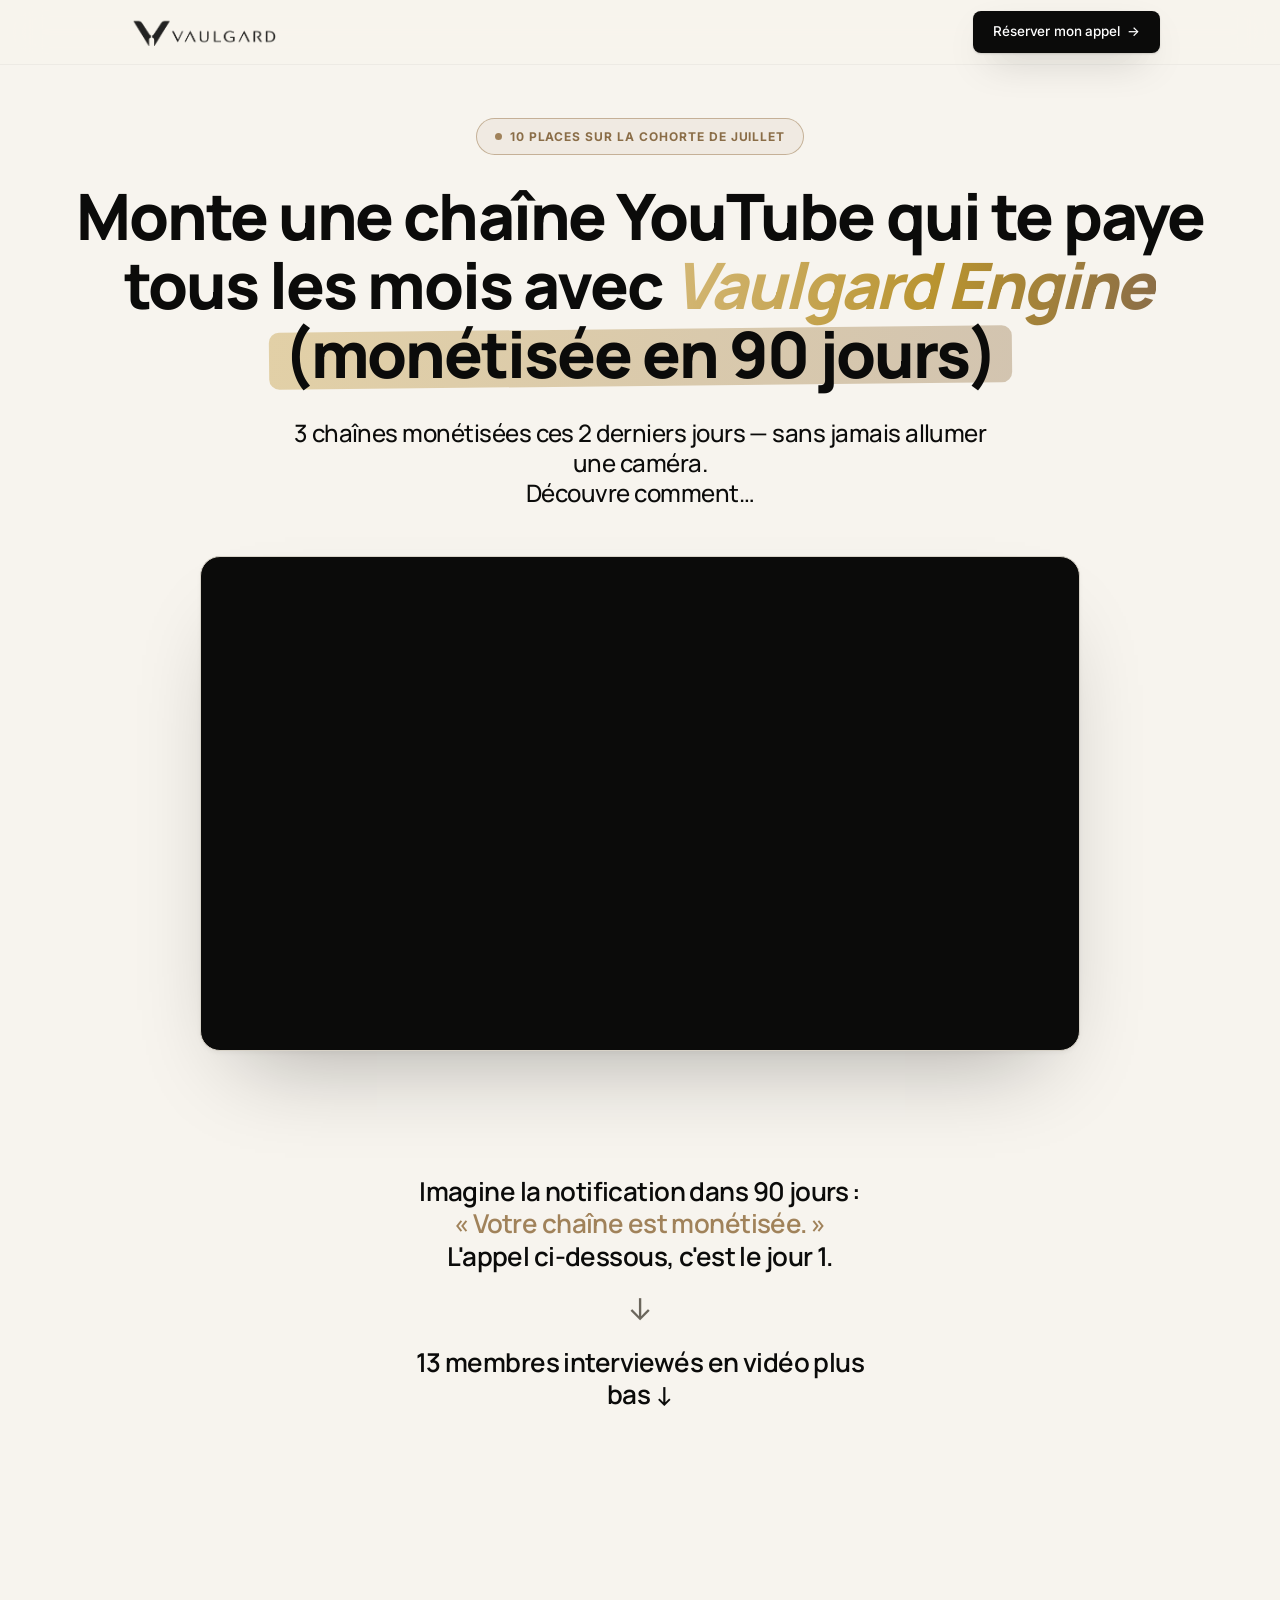
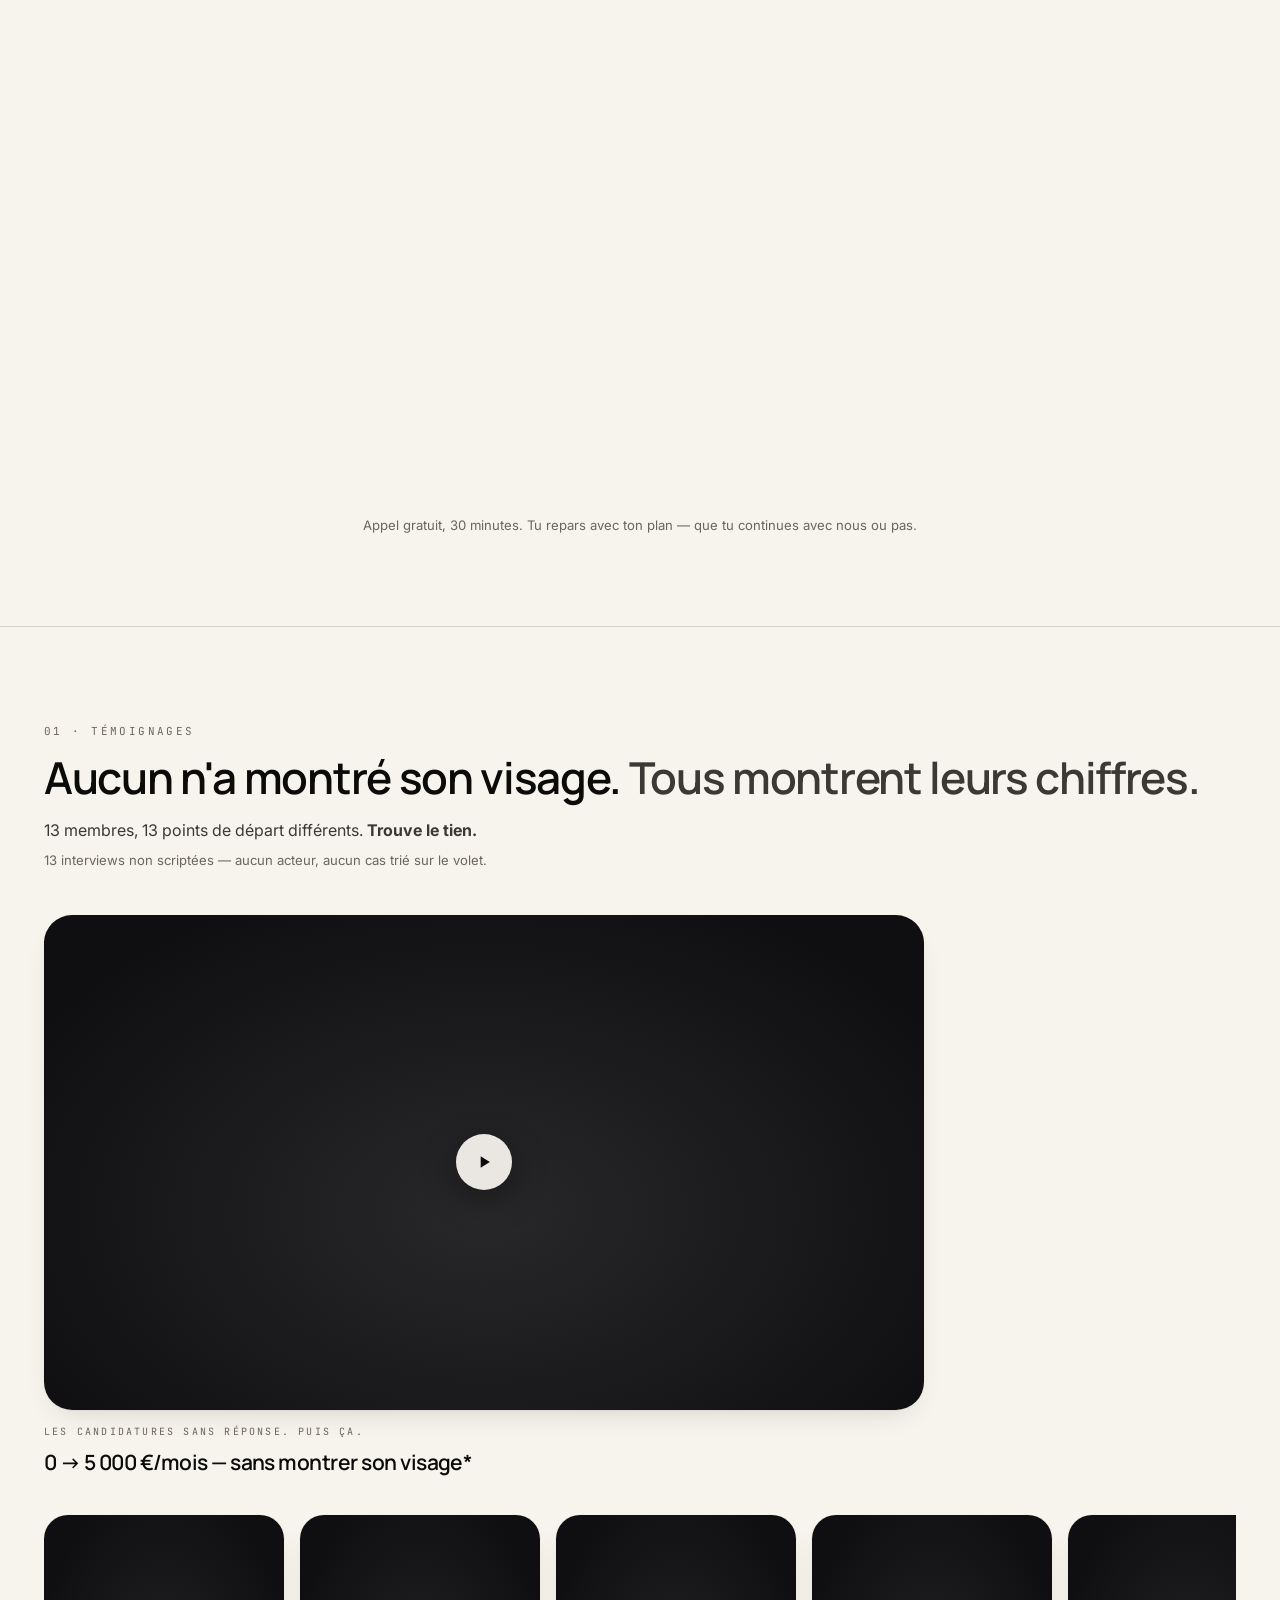
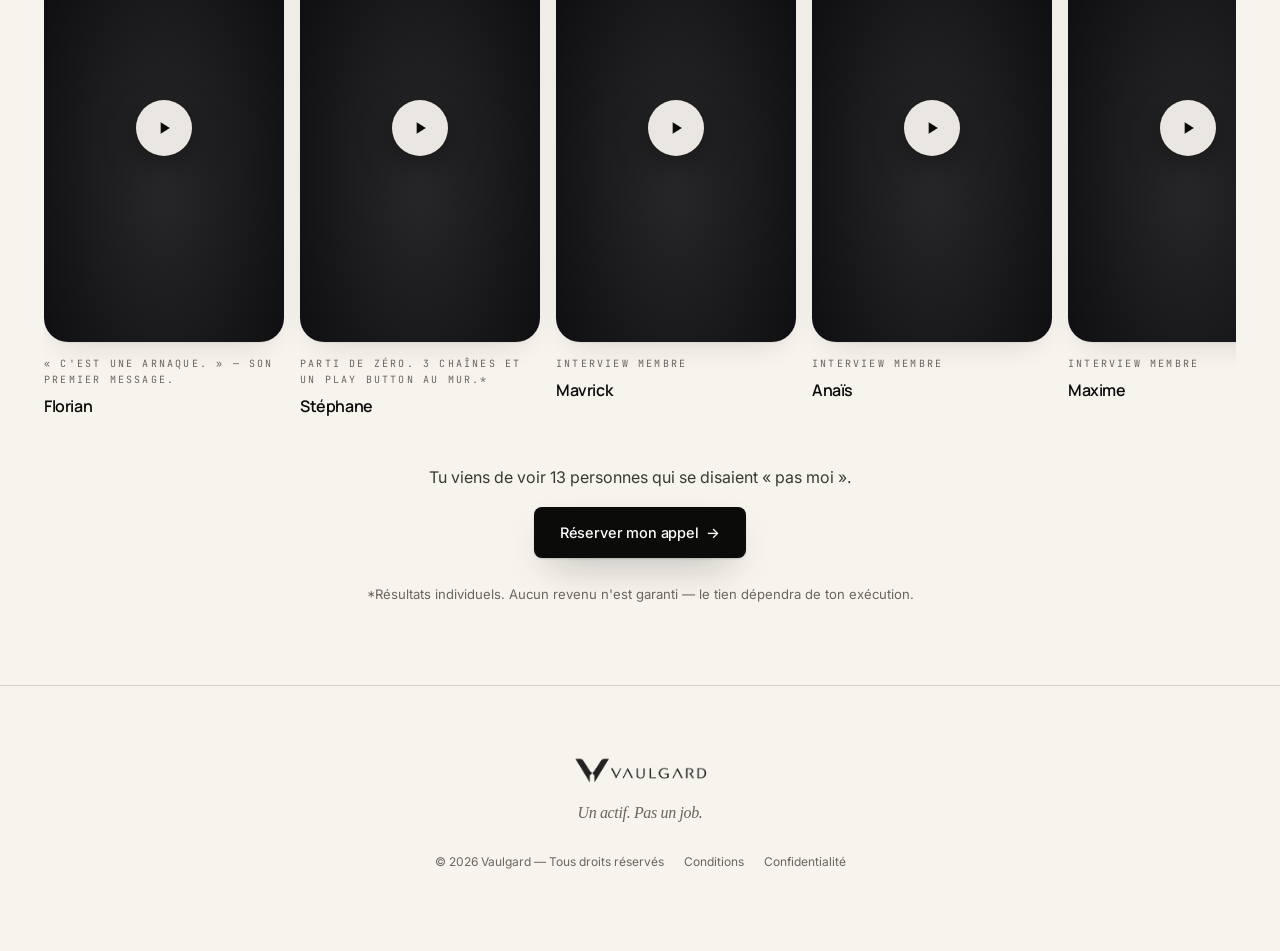
==== index.html @ 6dbca879 "Funnel Vaulgard — VSL Wistia + booking iClosed Co-Authored-By: Claude Fable 5 <noreply@anthropic.com" ====
<!DOCTYPE html>
<html lang="fr">
<head>
  <meta charset="utf-8" />
  <meta name="viewport" content="width=device-width, initial-scale=1.0" />
  <title>Vaulgard — Monte une chaîne YouTube qui te paye tous les mois</title>
  <meta name="description" content="3 chaînes monétisées ces 2 derniers jours, sans jamais allumer une caméra. Regarde la vidéo puis réserve ton appel — on construit ton plan selon ta situation." />
  <link rel="preconnect" href="https://fonts.googleapis.com" />
  <link rel="preconnect" href="https://fonts.gstatic.com" crossorigin />
  <link href="https://fonts.googleapis.com/css2?family=Manrope:wght@500;600;700;800&family=Inter:ital,wght@0,400;0,500;0,600;1,800&family=JetBrains+Mono:wght@500;600&display=swap" rel="stylesheet" />
  <link rel="stylesheet" href="style.css?v=6" />
  <script src="config.js?v=6"></script>
  <script type="text/javascript" src="https://app.iclosed.io/assets/widget.js" async></script>
</head>
<body>

  <!-- ===== NAV ===== -->
  <nav class="top">
    <div class="inner">
      <a href="index.html"><img src="logo-long.png" alt="Vaulgard" /></a>
      <a class="btn" style="padding:10px 20px; font-size:13.5px" href="#reservation">Réserver mon appel&nbsp;&nbsp;→</a>
    </div>
  </nav>

  <!-- ===== HERO + VSL ===== -->
  <header class="hero">
    <div class="wrap reveal in">
      <div class="hero-badge"><span class="dot"></span> <span id="badge-places">10 places sur la cohorte de juillet</span></div>
      <h1 id="hero-h1">
        Monte une chaîne YouTube qui te paye
        tous les mois avec <span class="engine">Vaulgard Engine</span><br />
        <span class="hl">(monétisée en 90 jours)</span>
      </h1>
      <p class="sub">3 chaînes monétisées ces 2 derniers jours — sans jamais allumer une caméra.<br />
      Découvre comment…</p>

      <!-- VSL : mets ton fichier dans config.js (VSL_URL) -->
      <div class="vsl" id="vsl">
        <video id="vsl-video" playsinline preload="metadata"></video>
        <div class="overlay" id="vsl-overlay">
          <div class="play">
            <svg width="24" height="24" viewBox="0 0 24 24" fill="#0a0a0a"><path d="M8 5v14l11-7z"/></svg>
          </div>
          <p>▶ L'histoire des 3 chaînes monétisées en 2 jours — 7 min</p>
        </div>
      </div>
    </div>
  </header>

  <!-- ===== PONT VERS LA RÉSERVATION ===== -->
  <section class="bridge reveal in">
    <p>Imagine la notification dans 90 jours&nbsp;: <span class="g">«&nbsp;Votre chaîne est monétisée.&nbsp;»</span><br />
    L'appel ci-dessous, c'est le jour&nbsp;1.</p>
    <div class="arrow-down">↓</div>
    <p class="small" style="margin-top:18px">13 membres interviewés en vidéo plus bas&nbsp;↓</p>
  </section>

  <!-- ===== RÉSERVATION (iClosed direct) ===== -->
  <section class="booking-shell" id="reservation">
    <div id="booking-embed">
      <!-- iClosed inline widget begin -->
      <div class="iclosed-widget" data-url="https://app.iclosed.io/e/youtubefreedom/r-serve-ton-appel-avec-vaulgard" title="Réserve ton appel avec Vaulgard" style="width: 100%; height: 620px"></div>
      <!-- iClosed inline widget end -->
    </div>
    <p class="small tcenter" style="margin-top:18px">Appel gratuit, 30 minutes. Tu repars avec ton plan — que tu continues avec nous ou pas.</p>
  </section>

  <!-- ===== TÉMOIGNAGES VIDÉO — le mur des miroirs ===== -->
  <section class="videos" id="temoignages">
    <div class="wrap">
      <div class="eyebrow">01 · Témoignages</div>
      <h2>Aucun n'a montré son visage. <span style="color:var(--ink-soft)">Tous montrent leurs chiffres.</span></h2>
      <p class="muted" style="margin-top:16px; max-width:560px">13 membres, 13 points de départ différents. <strong>Trouve le tien.</strong></p>
      <p class="small" style="margin-top:6px">13 interviews non scriptées — aucun acteur, aucun cas trié sur le volet.</p>

      <!-- Étude de cas vedette (16:9) : le chiffre nu dans la légende, l'histoire dans la vidéo -->
      <div class="vwide-holder">
        <figure class="vcard-holder">
          <div class="vcard wide" data-wistia="u96fn1lixj" data-title="De chômeur à 5 000 €/mois"></div>
          <figcaption>
            <div class="vtag">Les candidatures sans réponse. Puis ça.</div>
            <div class="vname" style="font-size:21px">0 → 5&nbsp;000&nbsp;€/mois — sans montrer son visage*</div>
          </figcaption>
        </figure>
      </div>

      <!-- Interviews membres (9:16, défilement horizontal) + carte n°14 -->
      <div class="vrow" id="vrow"></div>

      <p class="tcenter" style="margin-top:30px">
        <span class="muted" style="display:block; margin-bottom:16px">Tu viens de voir 13 personnes qui se disaient «&nbsp;pas moi&nbsp;».</span>
        <a class="btn" href="#reservation">Réserver mon appel&nbsp;&nbsp;→</a>
      </p>
      <p class="small tcenter" style="margin-top:26px">*Résultats individuels. Aucun revenu n'est garanti — le tien dépendra de ton exécution.</p>
    </div>
  </section>

  <!-- ===== FOOTER ===== -->
  <footer>
    <div class="wrap">
      <img src="logo-long.png" alt="Vaulgard" />
      <p class="foot-tag">Un actif. Pas un job.</p>
      <div class="foot-legal">
        <span>© 2026 Vaulgard — Tous droits réservés</span>
        <a href="terms.html">Conditions</a>
        <a href="privacy.html">Confidentialité</a>
      </div>
    </div>
  </footer>

  <script>
    (function () {
      const cfg = window.VAULGARD_CONFIG || {};

      /* ==================== BADGE — rareté réelle pilotée par config.js ==================== */
      (function () {
        const el = document.getElementById("badge-places");
        if (!el) return;
        const restantes = cfg.PLACES_RESTANTES;
        const cohorte = cfg.COHORTE || "";
        const prises = cfg.PLACES_PRISES_SEMAINE || 0;
        if (!restantes) { el.textContent = "Cohorte " + cohorte + " complète — liste d'attente"; return; }
        let txt = restantes + " place" + (restantes > 1 ? "s" : "") + (cohorte ? " sur la cohorte de " + cohorte : "");
        if (prises > 0) txt += " · " + prises + " prise" + (prises > 1 ? "s" : "") + " cette semaine";
        el.textContent = txt;
      })();

      /* ==================== VSL ==================== */
      const video = document.getElementById("vsl-video");
      const vslOverlay = document.getElementById("vsl-overlay");
      const vslBox = document.getElementById("vsl");
      const reservation = document.getElementById("reservation");

      if (cfg.VSL_WISTIA_ID) {
        // Player Wistia à la place du <video> (mêmes règles : pas d'avance rapide, fin → réservation)
        vslBox.innerHTML = '<div class="wistia_embed wistia_async_' + cfg.VSL_WISTIA_ID +
          ' playerColor=1d1d1f seo=false" style="width:100%;height:100%"></div>';
        vslBox.style.cursor = "default";
        const s = document.createElement("script");
        s.src = "https://fast.wistia.com/assets/external/E-v1.js";
        s.async = true;
        document.head.appendChild(s);
        window._wq = window._wq || [];
        window._wq.push({
          id: cfg.VSL_WISTIA_ID,
          onReady: function (w) {
            let maxSeen = 0;
            // maxSeen n'avance que par lecture continue (petits pas) — un saut ne compte pas
            w.bind("timechange", function (t) {
              if (t > maxSeen && t <= maxSeen + 2) maxSeen = t;
            });
            w.bind("seek", function (t) { if (t > maxSeen + 2) w.time(maxSeen); });
            w.bind("end", function () { reservation.scrollIntoView({ behavior: "smooth" }); });
          },
        });
      } else {
        if (cfg.VSL_URL) video.src = cfg.VSL_URL;
        if (cfg.VSL_POSTER) video.poster = cfg.VSL_POSTER;

        let maxSeen = 0;
        video.addEventListener("timeupdate", () => {
          if (video.currentTime > maxSeen) maxSeen = video.currentTime;
        });
        video.addEventListener("seeking", () => {
          if (video.currentTime > maxSeen + 1) video.currentTime = maxSeen;
        });
        // au pic de désir (fin de la vidéo), on amène la réservation — pas de vide
        video.addEventListener("ended", () => {
          reservation.scrollIntoView({ behavior: "smooth" });
        });
        vslBox.addEventListener("click", () => {
          if (!cfg.VSL_URL) { reservation.scrollIntoView({ behavior: "smooth" }); return; }
          if (video.paused) { video.muted = false; video.play(); vslOverlay.style.opacity = 0; vslOverlay.style.pointerEvents = "none"; }
          else { video.pause(); vslOverlay.style.opacity = 1; vslOverlay.style.pointerEvents = "auto"; }
        });
      }

      /* ==================== TÉMOIGNAGES VIDÉO (Wistia, façade lazy) ==================== */
      const INTERVIEWS = [
        { name: "Mavrick", key: "Mavrick", id: "fa5pj73c7q" },
        { name: "Florian", key: "Florian", id: "7ib4vhbiqf" },
        { name: "Anaïs", key: "Anaïs", id: "6h39q9zx93" },
        { name: "Maxime", key: "Maxime-1", id: "0tf9fwvzmh" },
        { name: "Stéphane", key: "Stéphane", id: "1qu44s7xac" },
        { name: "Iris", key: "Iris", id: "9jli0af1yh" },
        { name: "Marcus", key: "Marcus", id: "6k0v5708gr" },
        { name: "Yumé", key: "Yumé", id: "wskmkqbqh0" },
        { name: "Théo", key: "Théo", id: "2zv9ci4svz" },
        { name: "Titouan", key: "Titouan", id: "d4lg3hbcz0" },
        { name: "Maxime", key: "Maxime-2", id: "en0ahla7b4" },
        { name: "Léo", key: "Léo", id: "mep8frhphu" },
        { name: "Mathis", key: "Mathis", id: "db6zx6vhhw" },
      ];

      function playIcon() {
        const d = document.createElement("div");
        d.className = "vplay";
        d.innerHTML = '<svg width="20" height="20" viewBox="0 0 24 24" fill="#0a0a0a"><path d="M8 5v14l11-7z"/></svg>';
        return d;
      }

      function armFacade(card) {
        const id = card.dataset.wistia;
        const title = card.dataset.title || "Interview";
        fetch("https://fast.wistia.com/oembed?url=" + encodeURIComponent("https://home.wistia.com/medias/" + id) + "&format=json")
          .then((r) => r.json())
          .then((d) => {
            if (d && d.thumbnail_url) {
              const img = document.createElement("img");
              img.src = d.thumbnail_url;
              img.alt = "";
              img.loading = "lazy";
              card.prepend(img);
            }
          })
          .catch(() => {});
        card.appendChild(playIcon());
        card.addEventListener("click", () => {
          card.innerHTML = '<iframe src="https://fast.wistia.net/embed/iframe/' + id +
            '?seo=false&playerColor=1d1d1f&videoFoam=true&autoPlay=true" title="' + title +
            '" allow="autoplay; fullscreen; picture-in-picture" allowfullscreen></iframe>';
        }, { once: true });
      }

      const vrow = document.getElementById("vrow");
      const froms = cfg.INTERVIEWS_FROM || {};
      const metas = cfg.INTERVIEWS_META || {};
      const order = cfg.INTERVIEWS_ORDER || [];
      const byKey = {};
      INTERVIEWS.forEach((it) => { byKey[it.key] = it; });
      const sorted = order.map((k) => byKey[k]).filter(Boolean)
        .concat(INTERVIEWS.filter((it) => !order.includes(it.key)));

      sorted.forEach((it) => {
        const from = (froms[it.key] || "").trim();
        const meta = (metas[it.key] || "").trim();
        const fig = document.createElement("figure");
        fig.className = "vcard-holder vslot";
        fig.innerHTML =
          '<div class="vcard" data-wistia="' + it.id + '" data-title="Interview ' + it.name + '"></div>' +
          '<figcaption><div class="vtag">' + (from || "Interview membre") + '</div>' +
          '<div class="vname">' + it.name + (meta ? ' <span class="vmeta">· ' + meta + "</span>" : "") + "</div></figcaption>";
        vrow.appendChild(fig);
      });

      // La 14e carte : l'histoire du visiteur (simulation mentale → réservation)
      const cta = document.createElement("figure");
      cta.className = "vcard-holder vslot vslot-cta";
      cta.innerHTML =
        '<a class="vcard cta-card" href="#reservation">' +
        '<span class="n14">N°14</span>' +
        "<span class=\"cta-line\">L'histoire n°14.<br />La tienne.</span>" +
        '<span class="cta-sub">Imagine ton interview ici, dans 6 mois.</span>' +
        '<span class="btn" style="pointer-events:none">Réserver mon appel →</span>' +
        "</a>";
      vrow.appendChild(cta);

      document.querySelectorAll(".vcard:not(.cta-card)").forEach(armFacade);
    })();
  </script>
</body>
</html>
---- style.css ----
/* VAULGARD — design system officiel (repo vaulgardcom)
   Warm Ivory · Obsidian Black · Deep Bronze (rare)
   "Le luxe vient du vide, pas de la décoration." */
:root {
  color-scheme: light;
  --bg: #f7f4ee;          /* Warm Ivory */
  --bg-tint: #fbf9f4;
  --bg-soft: #efebe1;
  --ink: #0b0b0a;         /* Obsidian Black */
  --ink-soft: #3a3935;
  --ink-mute: #6b665c;
  --ink-faint: #9a9488;
  --accent: #a0825a;      /* Deep Bronze — usage rare */
  --line: #d8d3c8;        /* Soft Stone */
  --line-strong: #c9c3b6;
  --ease-apple: cubic-bezier(0.42, 0, 0.58, 1);
  --ease-out: cubic-bezier(0.16, 1, 0.3, 1);
  --font-display: "Manrope", "Inter", -apple-system, system-ui, sans-serif;
  --font-sans: "Inter", -apple-system, "Helvetica Neue", system-ui, sans-serif;
  --font-mono: "JetBrains Mono", ui-monospace, monospace;

  /* alias de compatibilité */
  --surface: var(--bg-tint);
  --tint: var(--bg-tint);
  --border: var(--line);
  --text: var(--ink);
  --muted: var(--ink-soft);
  --faint: var(--ink-mute);
  --emerald: var(--accent);
  --emerald-deep: #8a6d47;
}

* { box-sizing: border-box; margin: 0; padding: 0; -webkit-tap-highlight-color: transparent; }
html { scroll-behavior: smooth; -webkit-font-smoothing: antialiased; text-rendering: optimizeLegibility; }
body {
  background: var(--bg);
  color: var(--ink);
  font-family: var(--font-sans);
  font-size: 16px;
  line-height: 1.6;
  font-feature-settings: "kern";
  overflow-x: hidden;
}
::selection { background: var(--ink); color: var(--bg); }
a { color: inherit; text-decoration: none; transition: color 0.3s var(--ease-out); }

.glow { display: none; }
.wrap { max-width: 1240px; margin: 0 auto; padding: 0 24px; }
.tcenter { text-align: center; }

/* ---------- typographie ---------- */
h1 {
  font-family: var(--font-display);
  font-weight: 800;
  font-size: clamp(34px, 5.4vw, 64px);
  letter-spacing: -0.03em;
  line-height: 1.08;
  padding-bottom: 0.05em;
  color: var(--ink);
  text-wrap: balance;
}
h2 {
  font-family: var(--font-display);
  font-weight: 600;
  font-size: clamp(26px, 3.6vw, 44px);
  letter-spacing: -0.03em;
  line-height: 1.08;
  color: var(--ink);
}
.g, .emerald { color: var(--accent); font-style: normal; }
.muted { color: var(--ink-soft); }
.small { font-size: 0.82rem; color: var(--ink-mute); }
.serif { font-family: ui-serif, Georgia, serif; font-style: italic; font-weight: 400; letter-spacing: -0.022em; color: var(--ink-soft); }
.serif b { color: var(--ink); font-weight: 500; }

.eyebrow, .section-label {
  font-family: var(--font-mono);
  font-size: 11px;
  text-transform: uppercase;
  letter-spacing: 0.22em;
  color: var(--ink-mute);
  margin-bottom: 14px;
}

/* ---------- nav ---------- */
nav.top {
  position: fixed; inset: 0 0 auto 0; z-index: 50;
  background: rgba(247, 244, 238, 0.72);
  backdrop-filter: saturate(140%) blur(20px);
  -webkit-backdrop-filter: saturate(140%) blur(20px);
  box-shadow: 0 1px 0 rgba(0, 0, 0, 0.04);
}
nav.top .inner {
  max-width: 1080px; margin: 0 auto;
  display: flex; align-items: center; justify-content: space-between;
  height: 64px; padding: 0 20px;
}
nav.top img { height: 28px; width: auto; display: block; opacity: 0.9; }
nav.top img:hover { opacity: 1; }

/* ---------- hero ---------- */
header.hero { padding: 118px 0 60px; text-align: center; background: var(--bg); }
.kicker { font-size: 14px; color: var(--ink-soft); margin-bottom: 12px; }

/* badge du hero — doré (Deep Bronze) */
.hero-badge {
  display: inline-flex; align-items: center; gap: 8px;
  padding: 8px 18px;
  border: 1px solid rgba(160, 130, 90, 0.55);
  border-radius: 999px;
  font-family: var(--font-sans);
  font-size: 12px; font-weight: 700;
  color: #8a6d47;
  text-transform: uppercase;
  letter-spacing: 0.08em;
  background: rgba(160, 130, 90, 0.08);
  margin-bottom: 26px;
}
.hero-badge .dot { width: 7px; height: 7px; border-radius: 50%; background: var(--accent); animation: pulse 1.6s infinite; }

/* surlignage marqueur — « (monétisée en 90 jours) » */
h1 .hl {
  position: relative;
  white-space: nowrap;
  isolation: isolate;
  display: inline-block;
  padding: 0 0.12em;
}
h1 .hl::before {
  content: "";
  position: absolute;
  inset: 14% -0.1em 4% -0.1em;
  background: linear-gradient(100deg, rgba(212, 184, 119, 0.6), rgba(160, 130, 90, 0.42));
  border-radius: 0.16em;
  transform: rotate(-0.6deg);
  z-index: -1;
}

/* « Vaulgard Engine » — italique extra-gras, or métallique */
h1 .engine {
  font-style: italic;
  font-weight: 800;
  background: linear-gradient(100deg, #d4b877 0%, #b8932f 55%, #8a6d47 100%);
  -webkit-background-clip: text;
  background-clip: text;
  color: transparent;
  padding-right: 0.06em;
}
.sub {
  max-width: 720px; margin: 26px auto 0;
  font-family: var(--font-display);
  font-size: clamp(18px, 2vw, 24px);
  letter-spacing: -0.022em;
  line-height: 1.25;
  font-weight: 500;
  color: var(--ink);
}

/* ---------- VSL ---------- */
.vsl {
  position: relative; max-width: 880px; margin: 48px auto 0;
  aspect-ratio: 16 / 9;
  border-radius: 20px; overflow: hidden;
  border: 1px solid var(--line);
  box-shadow: 0 2px 4px rgba(0, 0, 0, 0.04), 0 44px 90px -40px rgba(0, 0, 0, 0.32);
  cursor: pointer; background: #0b0b0a;
}
.vsl video { width: 100%; height: 100%; object-fit: cover; }
.vsl .overlay {
  position: absolute; inset: 0;
  display: flex; flex-direction: column; align-items: center; justify-content: center; gap: 16px;
  background: rgba(11, 11, 10, 0.38);
  transition: opacity 0.4s var(--ease-out); color: #f7f4ee; text-align: center;
}
.vsl .play {
  width: 68px; height: 68px; border-radius: 50%;
  background: #f7f4ee;
  display: grid; place-items: center;
  box-shadow: 0 12px 40px rgba(0, 0, 0, 0.45);
  transition: transform 0.4s var(--ease-out);
}
.vsl:hover .play { transform: scale(1.06); }
.vsl .overlay p { font-weight: 500; font-size: 15px; letter-spacing: -0.012em; }

/* ---------- pont ---------- */
.bridge { text-align: center; padding: 64px 0 0; }
.bridge p {
  font-family: var(--font-display); font-weight: 600;
  font-size: clamp(18px, 2.2vw, 26px); letter-spacing: -0.022em;
  color: var(--ink); max-width: 30ch; margin: 0 auto; line-height: 1.25;
}
.arrow-down { font-size: 30px; color: var(--ink-mute); line-height: 1; margin-top: 22px; animation: bob 1.6s ease-in-out infinite; display: inline-block; }
@keyframes bob { 0%, 100% { transform: translateY(0); } 50% { transform: translateY(8px); } }

/* ---------- boutons ---------- */
.btn {
  display: inline-flex; align-items: center; justify-content: center; gap: 8px;
  padding: 14px 26px;
  border-radius: 8px; border: none;
  background: var(--ink); color: #ffffff;
  font-family: var(--font-sans); font-size: 14.5px; font-weight: 500;
  letter-spacing: -0.012em;
  cursor: pointer; text-decoration: none;
  transition: background-color 0.4s var(--ease-out), transform 0.4s var(--ease-out), box-shadow 0.4s var(--ease-out);
  box-shadow: 0 1px 2px rgba(11, 11, 10, 0.16), 0 16px 40px -16px rgba(11, 11, 10, 0.42);
}
.btn:hover { background: #000; transform: translateY(-1px); box-shadow: 0 1px 2px rgba(0,0,0,0.06), 0 18px 40px -16px rgba(11,11,10,0.30); }
.btn:disabled { opacity: 0.55; cursor: default; }
.btn.ghost { background: transparent; color: var(--ink); box-shadow: none; border: 1px solid var(--line-strong); }
.btn.ghost:hover { background: rgba(11, 11, 10, 0.04); }
.cta-note { margin-top: 14px; font-size: 0.83rem; color: var(--ink-mute); }

/* ---------- cartes ---------- */
.card {
  background: var(--bg-tint);
  border: 1px solid var(--line);
  border-radius: 16px;
  padding: 30px;
  box-shadow: 0 1px 2px rgba(0, 0, 0, 0.04), 0 6px 20px -8px rgba(0, 0, 0, 0.1);
}
.card h3 { font-family: var(--font-display); font-size: 1.1rem; font-weight: 600; margin-bottom: 8px; color: var(--ink); }
.card p { color: var(--ink-soft); font-size: 0.95rem; }

/* ---------- réservation ---------- */
.booking-shell { max-width: 960px; margin: 0 auto; padding: 36px 24px 90px; }

@keyframes pulse { 50% { opacity: 0.3; } }

#booking-embed { width: 100%; max-width: 900px; margin: 30px auto 0; }

/* ---------- témoignages vidéo (Wistia) ---------- */
.videos { padding: 96px 0 80px; border-top: 1px solid var(--line); }
.vwide-holder { max-width: 880px; margin: 44px 0 0; }
.vrow {
  display: flex; gap: 16px; overflow-x: auto;
  padding: 36px 4px 16px;
  scroll-snap-type: x mandatory; -webkit-overflow-scrolling: touch;
}
.vrow::-webkit-scrollbar { height: 8px; }
.vrow::-webkit-scrollbar-thumb { background: var(--line-strong); border-radius: 8px; }
.vslot { flex: 0 0 240px; scroll-snap-align: start; }
.vcard {
  position: relative; width: 100%;
  aspect-ratio: 9 / 16;
  border-radius: 24px; overflow: hidden;
  background: radial-gradient(ellipse 60% 70% at 50% 60%, #28282a, #0f0f11);
  box-shadow: 0 1px 2px rgba(0, 0, 0, 0.04), 0 12px 32px -14px rgba(0, 0, 0, 0.16);
  cursor: pointer;
  transition: transform 0.5s var(--ease-out), box-shadow 0.5s var(--ease-out);
}
.vcard:hover { transform: translateY(-2px); box-shadow: 0 2px 4px rgba(0,0,0,0.04), 0 44px 90px -40px rgba(0,0,0,0.32); }
.vcard.wide { aspect-ratio: 16 / 9; border-radius: 28px; }
.vcard img { position: absolute; inset: 0; width: 100%; height: 100%; object-fit: cover; }
.vcard iframe { position: absolute; inset: 0; width: 100%; height: 100%; border: 0; }
.vplay {
  position: absolute; inset: 0; margin: auto;
  width: 56px; height: 56px; border-radius: 50%;
  background: rgba(247, 244, 238, 0.94);
  display: grid; place-items: center;
  box-shadow: 0 10px 34px rgba(0, 0, 0, 0.4);
  transition: transform 0.4s var(--ease-out);
}
.vcard:hover .vplay { transform: scale(1.07); }
.vcard-holder figcaption { margin-top: 14px; }
.vmeta { font-weight: 500; color: var(--ink-mute); font-size: 13px; }

/* carte n°14 — l'histoire du visiteur */
.vcard.cta-card {
  display: flex; flex-direction: column;
  align-items: center; justify-content: center;
  gap: 14px; padding: 24px; text-align: center;
  background: var(--bg-tint);
  border: 1px dashed var(--line-strong);
  box-shadow: none;
}
.cta-card .n14 {
  font-family: var(--font-mono); font-size: 11px;
  letter-spacing: 0.22em; text-transform: uppercase;
  color: var(--accent);
}
.cta-card .cta-line {
  font-family: var(--font-display); font-weight: 700;
  font-size: 22px; letter-spacing: -0.025em; line-height: 1.15;
  color: var(--ink);
}
.cta-card .cta-sub { font-size: 13px; color: var(--ink-mute); max-width: 180px; }
.cta-card .btn { padding: 11px 18px; font-size: 13px; margin-top: 4px; }
.vtag {
  font-family: var(--font-mono);
  font-size: 10px; text-transform: uppercase; letter-spacing: 0.22em;
  color: var(--ink-mute);
}
.vname {
  margin-top: 6px;
  font-family: var(--font-display); font-weight: 600;
  font-size: 16px; letter-spacing: -0.025em; color: var(--ink);
}

/* ---------- page de confirmation ---------- */
.chapters {
  display: flex; flex-wrap: wrap; gap: 8px; justify-content: center;
  max-width: 820px; margin: 18px auto 0;
}
.chapter {
  border: 1px solid var(--line); border-radius: 999px;
  background: var(--bg-tint); color: var(--ink-soft);
  padding: 8px 14px; font-family: var(--font-sans); font-size: 12.5px;
  cursor: pointer; transition: border-color 0.25s, background 0.25s;
}
.chapter b { font-family: var(--font-mono); color: var(--accent); font-weight: 600; margin-right: 4px; }
.chapter:hover { border-color: var(--ink); background: #fff; }

.steps-row { display: grid; grid-template-columns: repeat(3, 1fr); gap: 16px; max-width: 1080px; margin: 0 auto; }
@media (max-width: 820px) { .steps-row { grid-template-columns: 1fr; } }
.step-card { text-align: left; }
.step-n {
  width: 36px; height: 36px; border-radius: 10px;
  background: rgba(160, 130, 90, 0.12); border: 1px solid var(--line-strong);
  color: var(--accent); display: grid; place-items: center;
  font-family: var(--font-mono); font-weight: 600; margin-bottom: 14px;
}
.step-card h3 { font-size: 1rem; }
.step-card p { font-size: 0.9rem; }

.breakout-grid { display: grid; grid-template-columns: repeat(2, 1fr); gap: 22px; margin-top: 32px; max-width: 1080px; }
@media (max-width: 820px) { .breakout-grid { grid-template-columns: 1fr; } }
.vcard.breakout .soon {
  position: absolute; inset: 0; display: grid; place-items: center;
  color: rgba(247, 244, 238, 0.55); font-size: 13.5px; font-family: var(--font-mono);
  letter-spacing: 0.08em; text-transform: uppercase;
}

/* ---------- footer ---------- */
footer { padding: 70px 0 80px; text-align: center; border-top: 1px solid var(--line); display: block; }
footer img { height: 26px; width: auto; margin: 0 auto; display: block; opacity: 0.9; }
.foot-tag { font-family: ui-serif, Georgia, serif; font-style: italic; color: var(--ink-mute); margin-top: 18px; font-size: 16px; letter-spacing: -0.022em; }
.foot-legal { margin-top: 26px; font-size: 12px; color: var(--ink-mute); display: flex; gap: 20px; justify-content: center; flex-wrap: wrap; }
.foot-legal a:hover { color: var(--ink); }

/* reveal */
.reveal { transition: opacity 1.1s var(--ease-out), transform 1.1s var(--ease-out); }
.reveal.in { opacity: 1; transform: none; }

/* ---------- pages légales ---------- */
.legal { max-width: 760px; margin: 0 auto; padding: 110px 24px 70px; }
.legal h1 { font-size: clamp(28px, 4vw, 40px); margin-bottom: 8px; }
.legal h2 { font-size: clamp(18px, 2.4vw, 23px); margin: 34px 0 10px; }
.legal p, .legal li { color: var(--ink-soft); font-size: 0.95rem; margin-bottom: 10px; }
.legal ul { padding-left: 22px; }
.legal .conditions li { color: var(--ink); font-weight: 600; margin-bottom: 8px; }

@media (max-width: 560px) { .vslot { flex-basis: 200px; } }
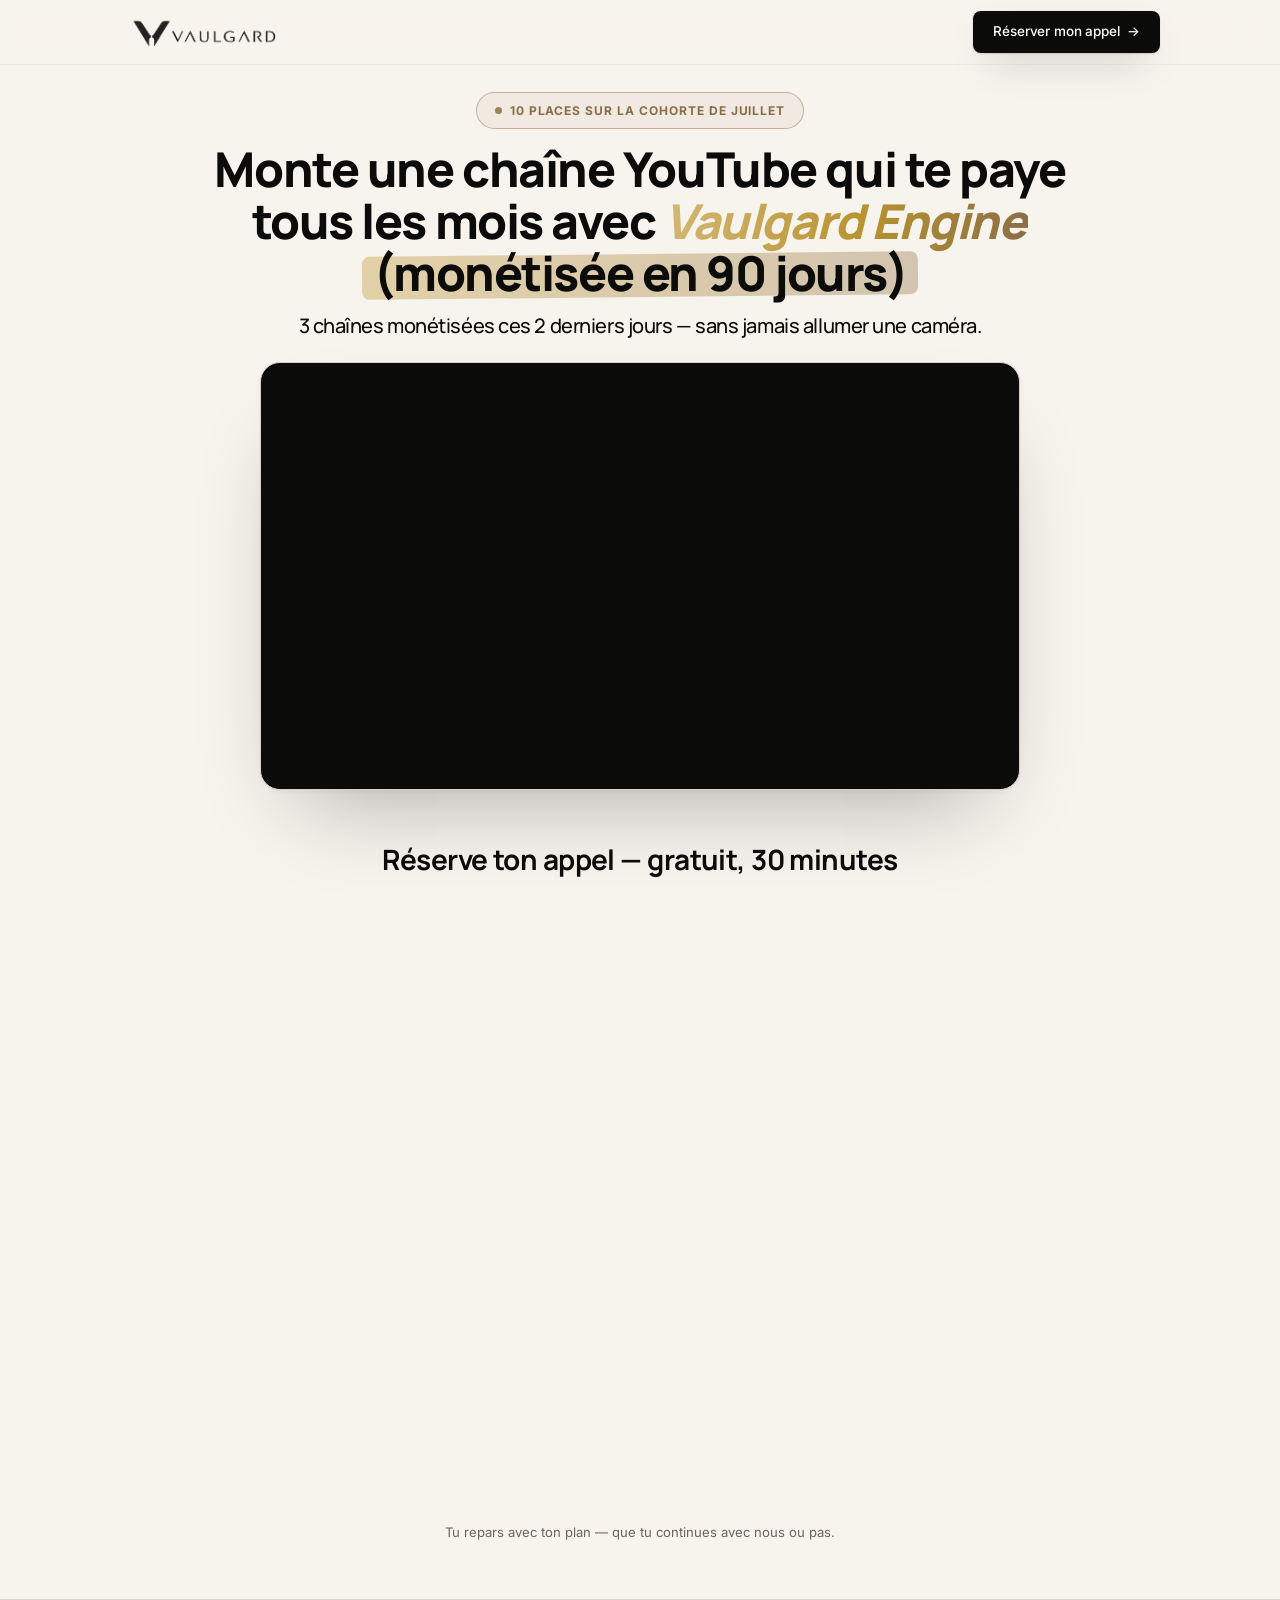
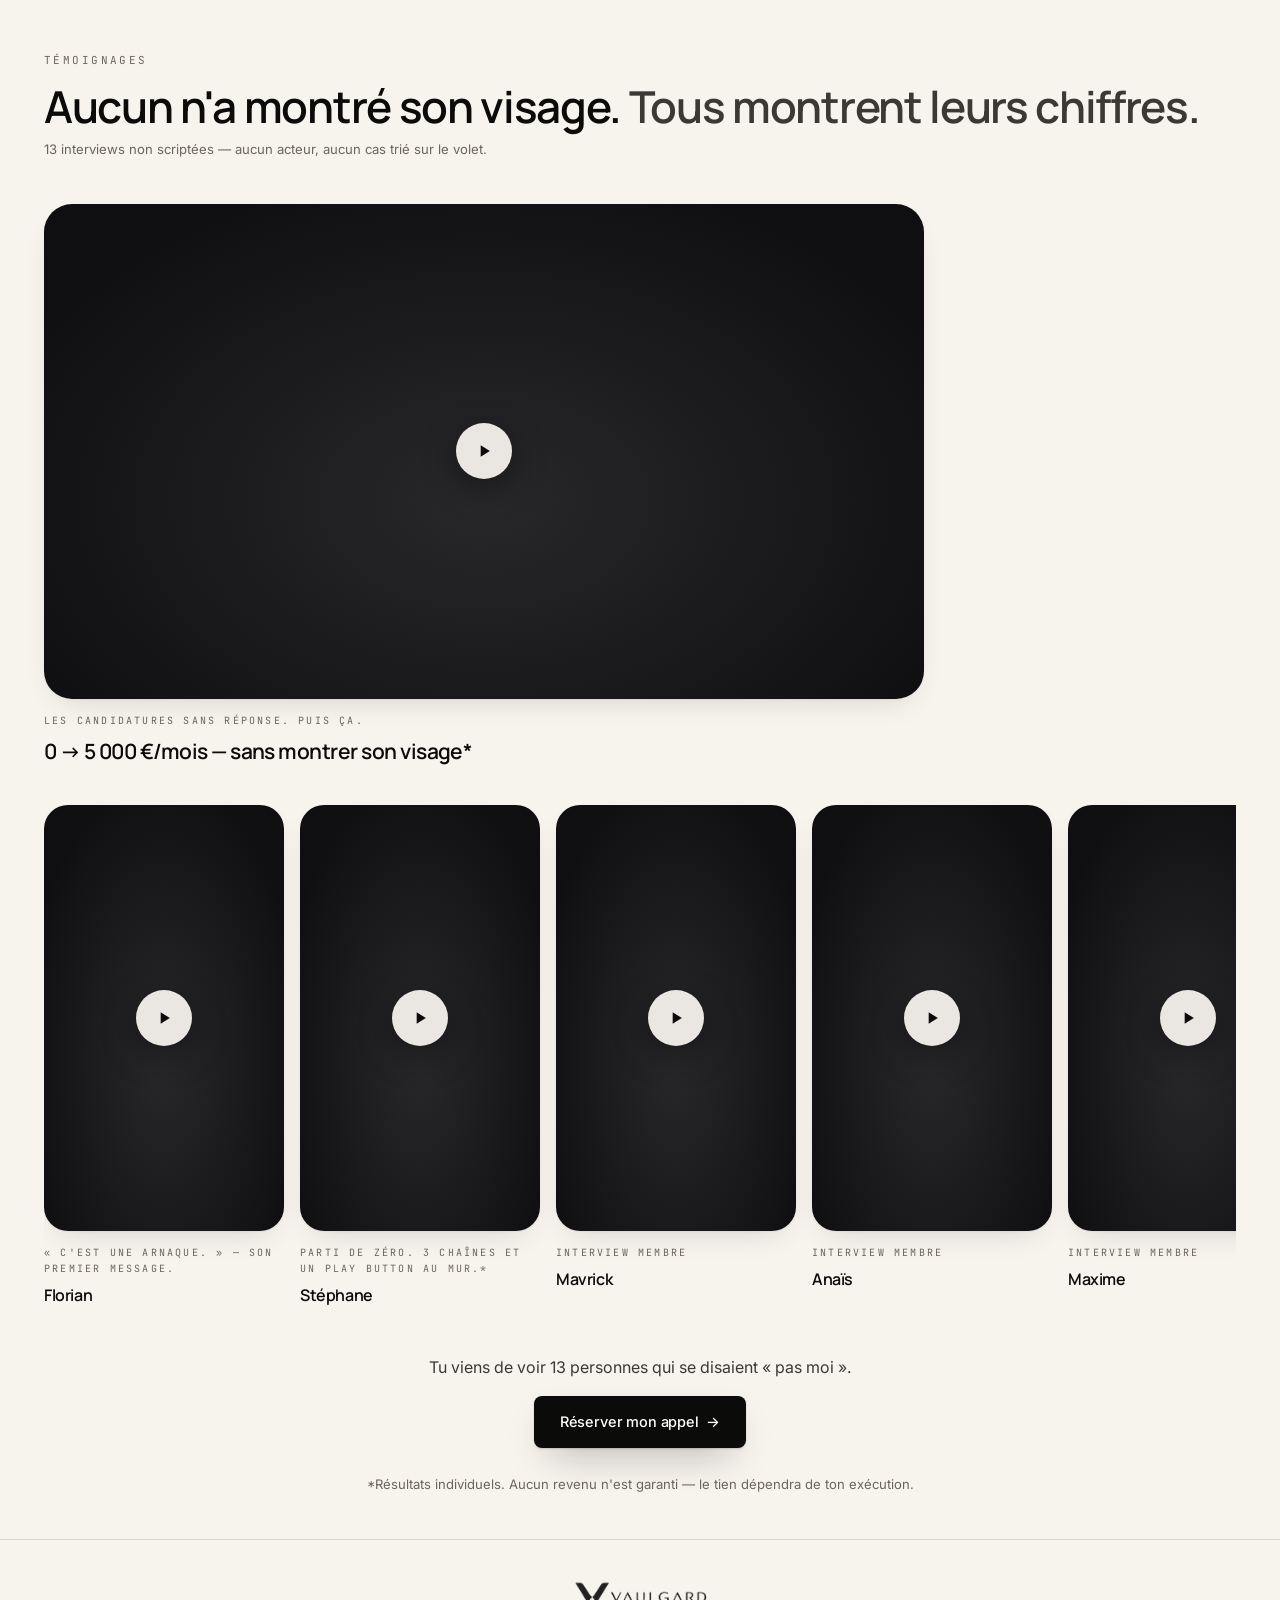
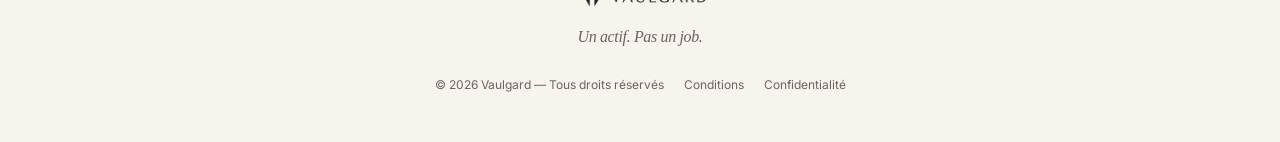
==== commit 7f40186c: "Landing compacte : VSL + booking sans scroll, fixes mobile Co-Authored-By: Claude Fable 5 <noreply@a" ====
--- a/index.html
+++ b/index.html
@@ -8,8 +8,8 @@
   <link rel="preconnect" href="https://fonts.googleapis.com" />
   <link rel="preconnect" href="https://fonts.gstatic.com" crossorigin />
   <link href="https://fonts.googleapis.com/css2?family=Manrope:wght@500;600;700;800&family=Inter:ital,wght@0,400;0,500;0,600;1,800&family=JetBrains+Mono:wght@500;600&display=swap" rel="stylesheet" />
-  <link rel="stylesheet" href="style.css?v=6" />
-  <script src="config.js?v=6"></script>
+  <link rel="stylesheet" href="style.css?v=7" />
+  <script src="config.js?v=7"></script>
   <script type="text/javascript" src="https://app.iclosed.io/assets/widget.js" async></script>
 </head>
 <body>
@@ -31,8 +31,7 @@
         tous les mois avec <span class="engine">Vaulgard Engine</span><br />
         <span class="hl">(monétisée en 90 jours)</span>
       </h1>
-      <p class="sub">3 chaînes monétisées ces 2 derniers jours — sans jamais allumer une caméra.<br />
-      Découvre comment…</p>
+      <p class="sub">3 chaînes monétisées ces 2 derniers jours — sans jamais allumer une caméra.</p>
 
       <!-- VSL : mets ton fichier dans config.js (VSL_URL) -->
       <div class="vsl" id="vsl">
@@ -47,31 +46,23 @@
     </div>
   </header>
 
-  <!-- ===== PONT VERS LA RÉSERVATION ===== -->
-  <section class="bridge reveal in">
-    <p>Imagine la notification dans 90 jours&nbsp;: <span class="g">«&nbsp;Votre chaîne est monétisée.&nbsp;»</span><br />
-    L'appel ci-dessous, c'est le jour&nbsp;1.</p>
-    <div class="arrow-down">↓</div>
-    <p class="small" style="margin-top:18px">13 membres interviewés en vidéo plus bas&nbsp;↓</p>
-  </section>
-
   <!-- ===== RÉSERVATION (iClosed direct) ===== -->
   <section class="booking-shell" id="reservation">
+    <h2 class="booking-title">Réserve ton appel — gratuit, 30 minutes</h2>
     <div id="booking-embed">
       <!-- iClosed inline widget begin -->
       <div class="iclosed-widget" data-url="https://app.iclosed.io/e/youtubefreedom/r-serve-ton-appel-avec-vaulgard" title="Réserve ton appel avec Vaulgard" style="width: 100%; height: 620px"></div>
       <!-- iClosed inline widget end -->
     </div>
-    <p class="small tcenter" style="margin-top:18px">Appel gratuit, 30 minutes. Tu repars avec ton plan — que tu continues avec nous ou pas.</p>
+    <p class="small tcenter" style="margin-top:14px">Tu repars avec ton plan — que tu continues avec nous ou pas.</p>
   </section>
 
   <!-- ===== TÉMOIGNAGES VIDÉO — le mur des miroirs ===== -->
   <section class="videos" id="temoignages">
     <div class="wrap">
-      <div class="eyebrow">01 · Témoignages</div>
+      <div class="eyebrow">Témoignages</div>
       <h2>Aucun n'a montré son visage. <span style="color:var(--ink-soft)">Tous montrent leurs chiffres.</span></h2>
-      <p class="muted" style="margin-top:16px; max-width:560px">13 membres, 13 points de départ différents. <strong>Trouve le tien.</strong></p>
-      <p class="small" style="margin-top:6px">13 interviews non scriptées — aucun acteur, aucun cas trié sur le volet.</p>
+      <p class="small" style="margin-top:8px">13 interviews non scriptées — aucun acteur, aucun cas trié sur le volet.</p>
 
       <!-- Étude de cas vedette (16:9) : le chiffre nu dans la légende, l'histoire dans la vidéo -->
       <div class="vwide-holder">
--- a/style.css
+++ b/style.css
@@ -52,7 +52,7 @@
 h1 {
   font-family: var(--font-display);
   font-weight: 800;
-  font-size: clamp(34px, 5.4vw, 64px);
+  font-size: clamp(28px, 4.2vw, 48px);
   letter-spacing: -0.03em;
   line-height: 1.08;
   padding-bottom: 0.05em;
@@ -99,7 +99,7 @@
 nav.top img:hover { opacity: 1; }
 
 /* ---------- hero ---------- */
-header.hero { padding: 118px 0 60px; text-align: center; background: var(--bg); }
+header.hero { padding: 92px 0 34px; text-align: center; background: var(--bg); }
 .kicker { font-size: 14px; color: var(--ink-soft); margin-bottom: 12px; }
 
 /* badge du hero — doré (Deep Bronze) */
@@ -114,7 +114,7 @@
   text-transform: uppercase;
   letter-spacing: 0.08em;
   background: rgba(160, 130, 90, 0.08);
-  margin-bottom: 26px;
+  margin-bottom: 14px;
 }
 .hero-badge .dot { width: 7px; height: 7px; border-radius: 50%; background: var(--accent); animation: pulse 1.6s infinite; }
 
@@ -147,9 +147,9 @@
   padding-right: 0.06em;
 }
 .sub {
-  max-width: 720px; margin: 26px auto 0;
+  max-width: 720px; margin: 12px auto 0;
   font-family: var(--font-display);
-  font-size: clamp(18px, 2vw, 24px);
+  font-size: clamp(16px, 1.8vw, 20px);
   letter-spacing: -0.022em;
   line-height: 1.25;
   font-weight: 500;
@@ -158,7 +158,7 @@
 
 /* ---------- VSL ---------- */
 .vsl {
-  position: relative; max-width: 880px; margin: 48px auto 0;
+  position: relative; max-width: 760px; margin: 24px auto 0;
   aspect-ratio: 16 / 9;
   border-radius: 20px; overflow: hidden;
   border: 1px solid var(--line);
@@ -222,14 +222,14 @@
 .card p { color: var(--ink-soft); font-size: 0.95rem; }
 
 /* ---------- réservation ---------- */
-.booking-shell { max-width: 960px; margin: 0 auto; padding: 36px 24px 90px; }
+.booking-shell { max-width: 960px; margin: 0 auto; padding: 20px 24px 56px; text-align: center; }
 
 @keyframes pulse { 50% { opacity: 0.3; } }
 
-#booking-embed { width: 100%; max-width: 900px; margin: 30px auto 0; }
+#booking-embed { width: 100%; max-width: 900px; margin: 14px auto 0; }
 
 /* ---------- témoignages vidéo (Wistia) ---------- */
-.videos { padding: 96px 0 80px; border-top: 1px solid var(--line); }
+.videos { padding: 52px 0 44px; border-top: 1px solid var(--line); }
 .vwide-holder { max-width: 880px; margin: 44px 0 0; }
 .vrow {
   display: flex; gap: 16px; overflow-x: auto;
@@ -331,7 +331,7 @@
 }
 
 /* ---------- footer ---------- */
-footer { padding: 70px 0 80px; text-align: center; border-top: 1px solid var(--line); display: block; }
+footer { padding: 40px 0 48px; text-align: center; border-top: 1px solid var(--line); display: block; }
 footer img { height: 26px; width: auto; margin: 0 auto; display: block; opacity: 0.9; }
 .foot-tag { font-family: ui-serif, Georgia, serif; font-style: italic; color: var(--ink-mute); margin-top: 18px; font-size: 16px; letter-spacing: -0.022em; }
 .foot-legal { margin-top: 26px; font-size: 12px; color: var(--ink-mute); display: flex; gap: 20px; justify-content: center; flex-wrap: wrap; }
@@ -350,3 +350,14 @@
 .legal .conditions li { color: var(--ink); font-weight: 600; margin-bottom: 8px; }
 
 @media (max-width: 560px) { .vslot { flex-basis: 200px; } }
+
+/* ---------- version compacte : tout tient sans scroller ---------- */
+.booking-title { font-family: var(--font-display); font-weight: 700; font-size: clamp(20px, 2.6vw, 28px); letter-spacing: -0.02em; }
+@media (max-width: 640px) {
+  header.hero { padding: 76px 0 20px; }
+  .hero-badge { margin-bottom: 10px; font-size: 10px; padding: 6px 13px; }
+  h1 { font-size: 25px; }
+  .sub br { display: none; }
+  nav.top .btn { white-space: nowrap; padding: 8px 13px !important; font-size: 12px !important; }
+  .booking-title { font-size: 19px; }
+}
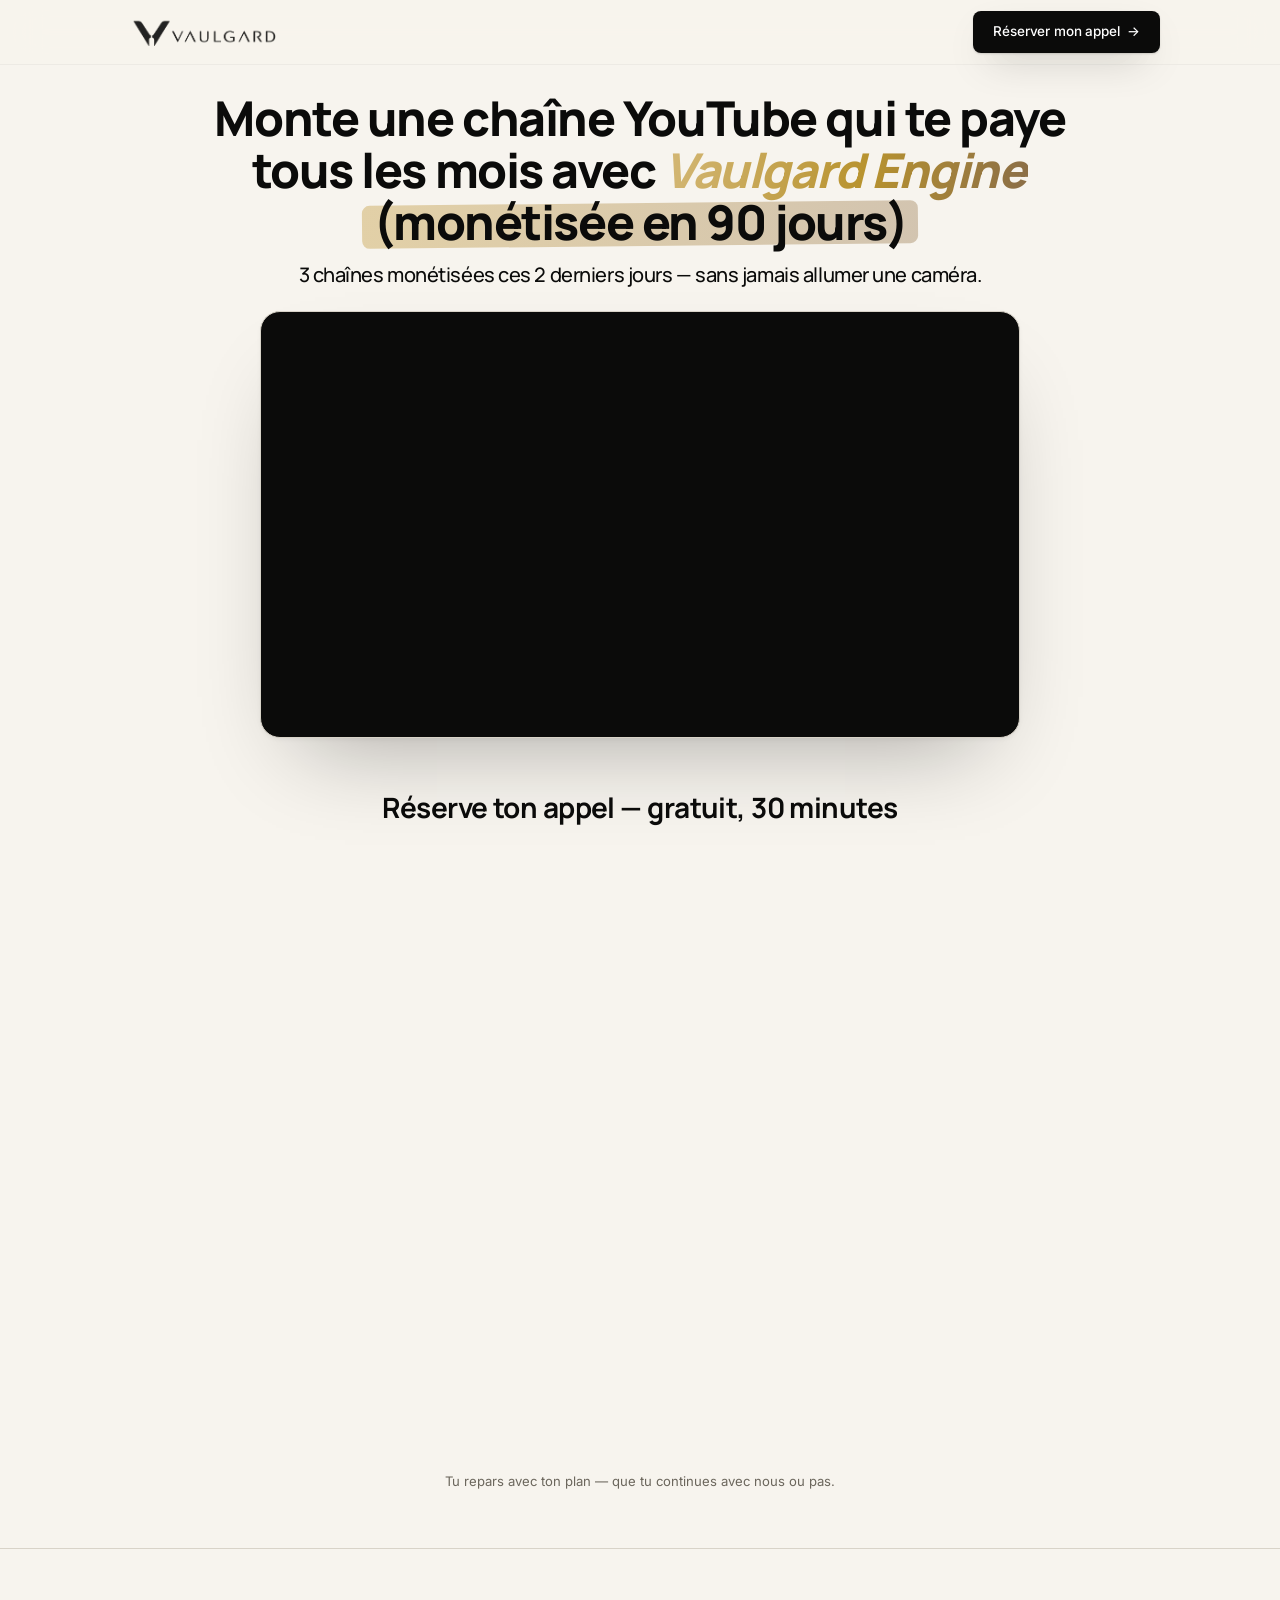
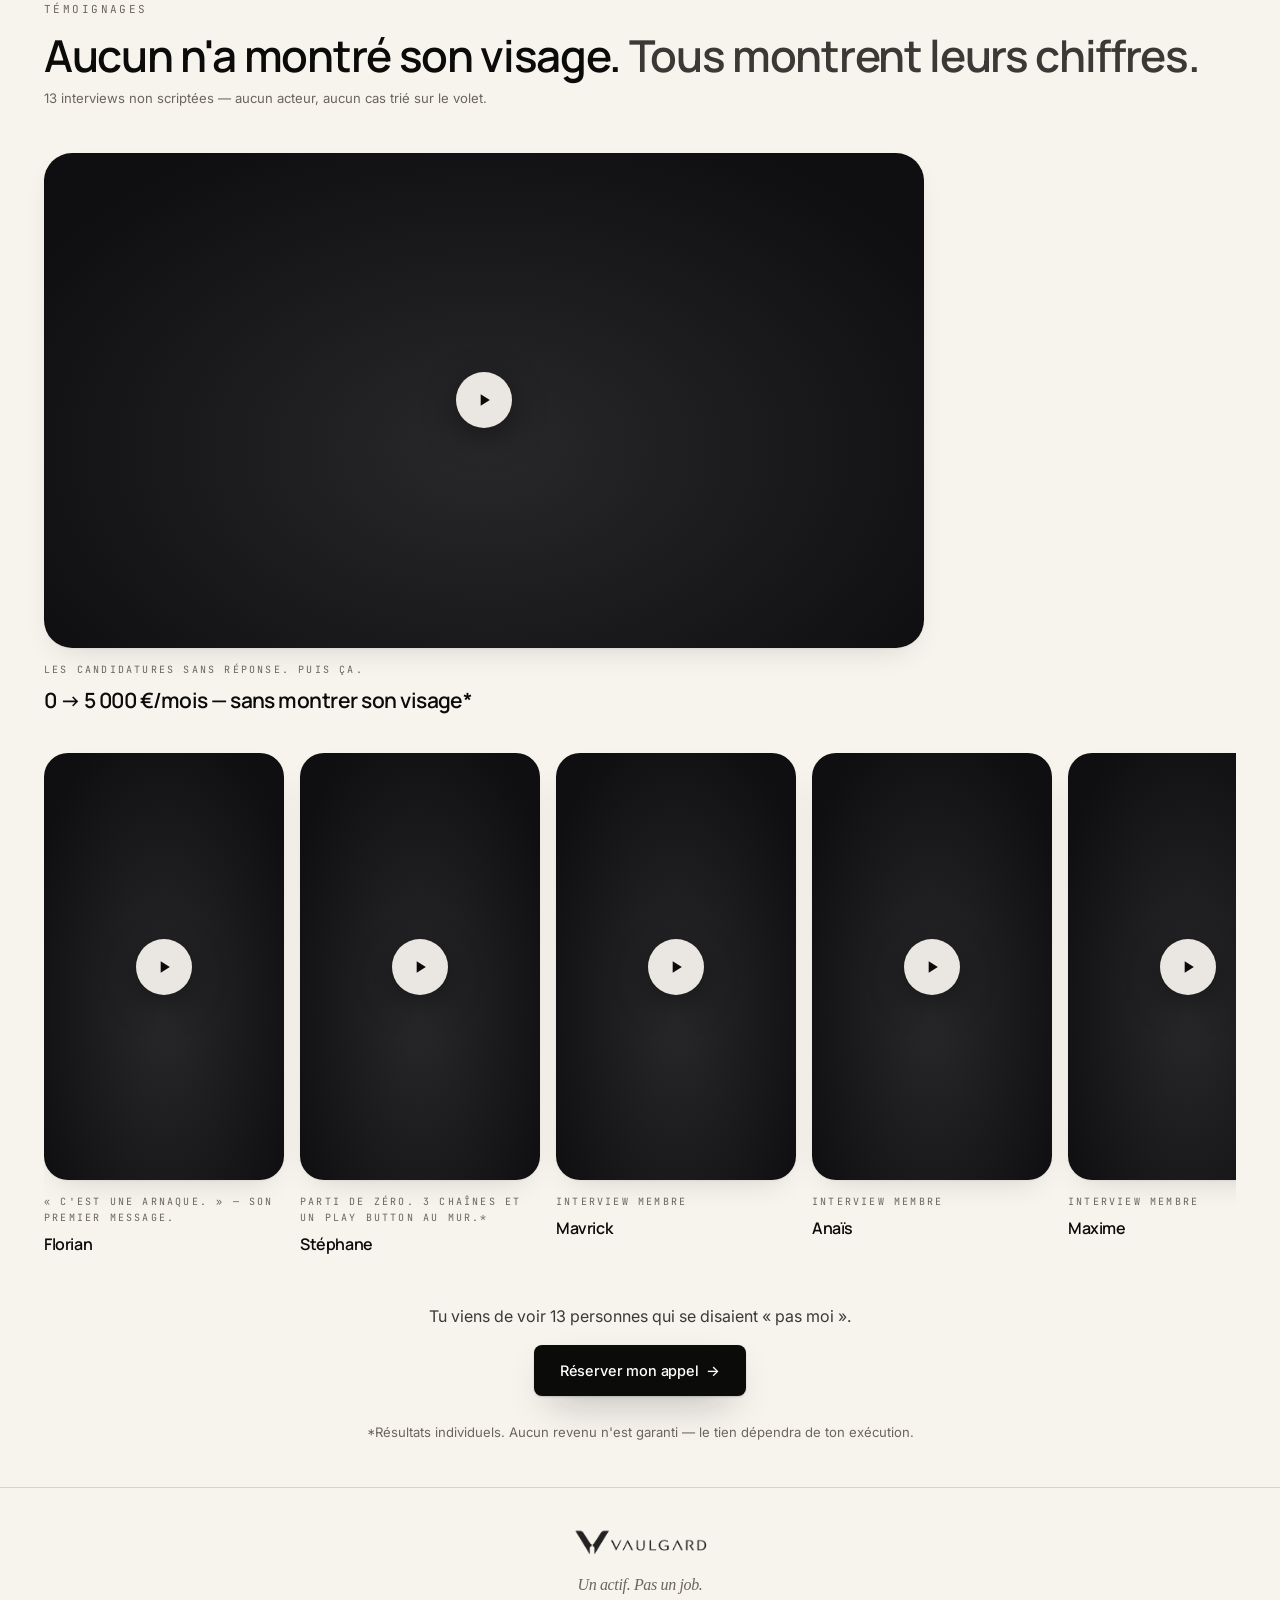
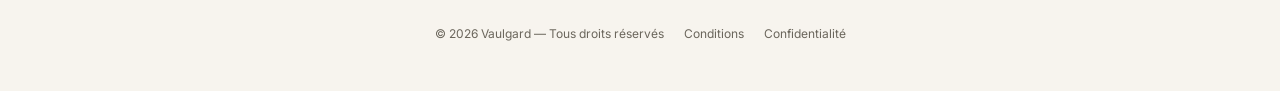
==== commit bfb075bc: "Retire le badge cohorte Co-Authored-By: Claude Fable 5 <noreply@anthropic.com>" ====
--- a/index.html
+++ b/index.html
@@ -25,7 +25,6 @@
   <!-- ===== HERO + VSL ===== -->
   <header class="hero">
     <div class="wrap reveal in">
-      <div class="hero-badge"><span class="dot"></span> <span id="badge-places">10 places sur la cohorte de juillet</span></div>
       <h1 id="hero-h1">
         Monte une chaîne YouTube qui te paye
         tous les mois avec <span class="engine">Vaulgard Engine</span><br />
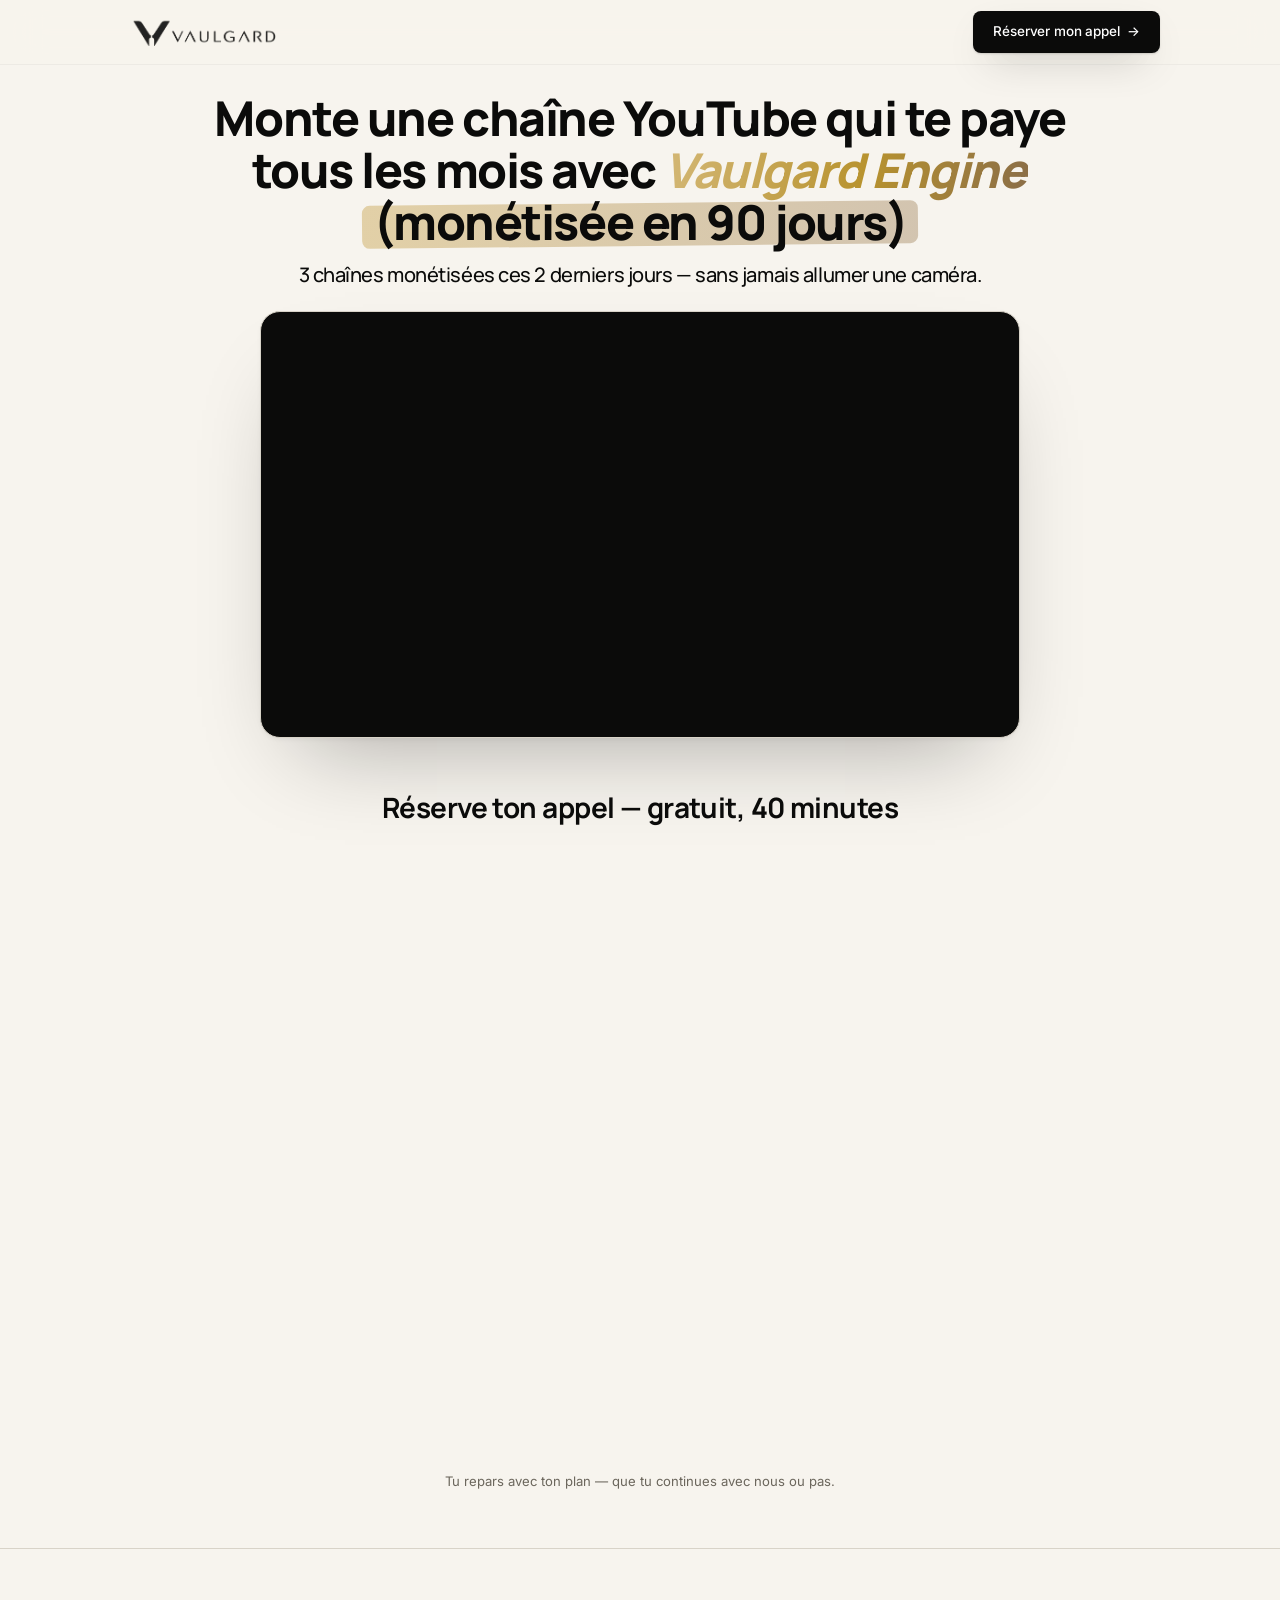
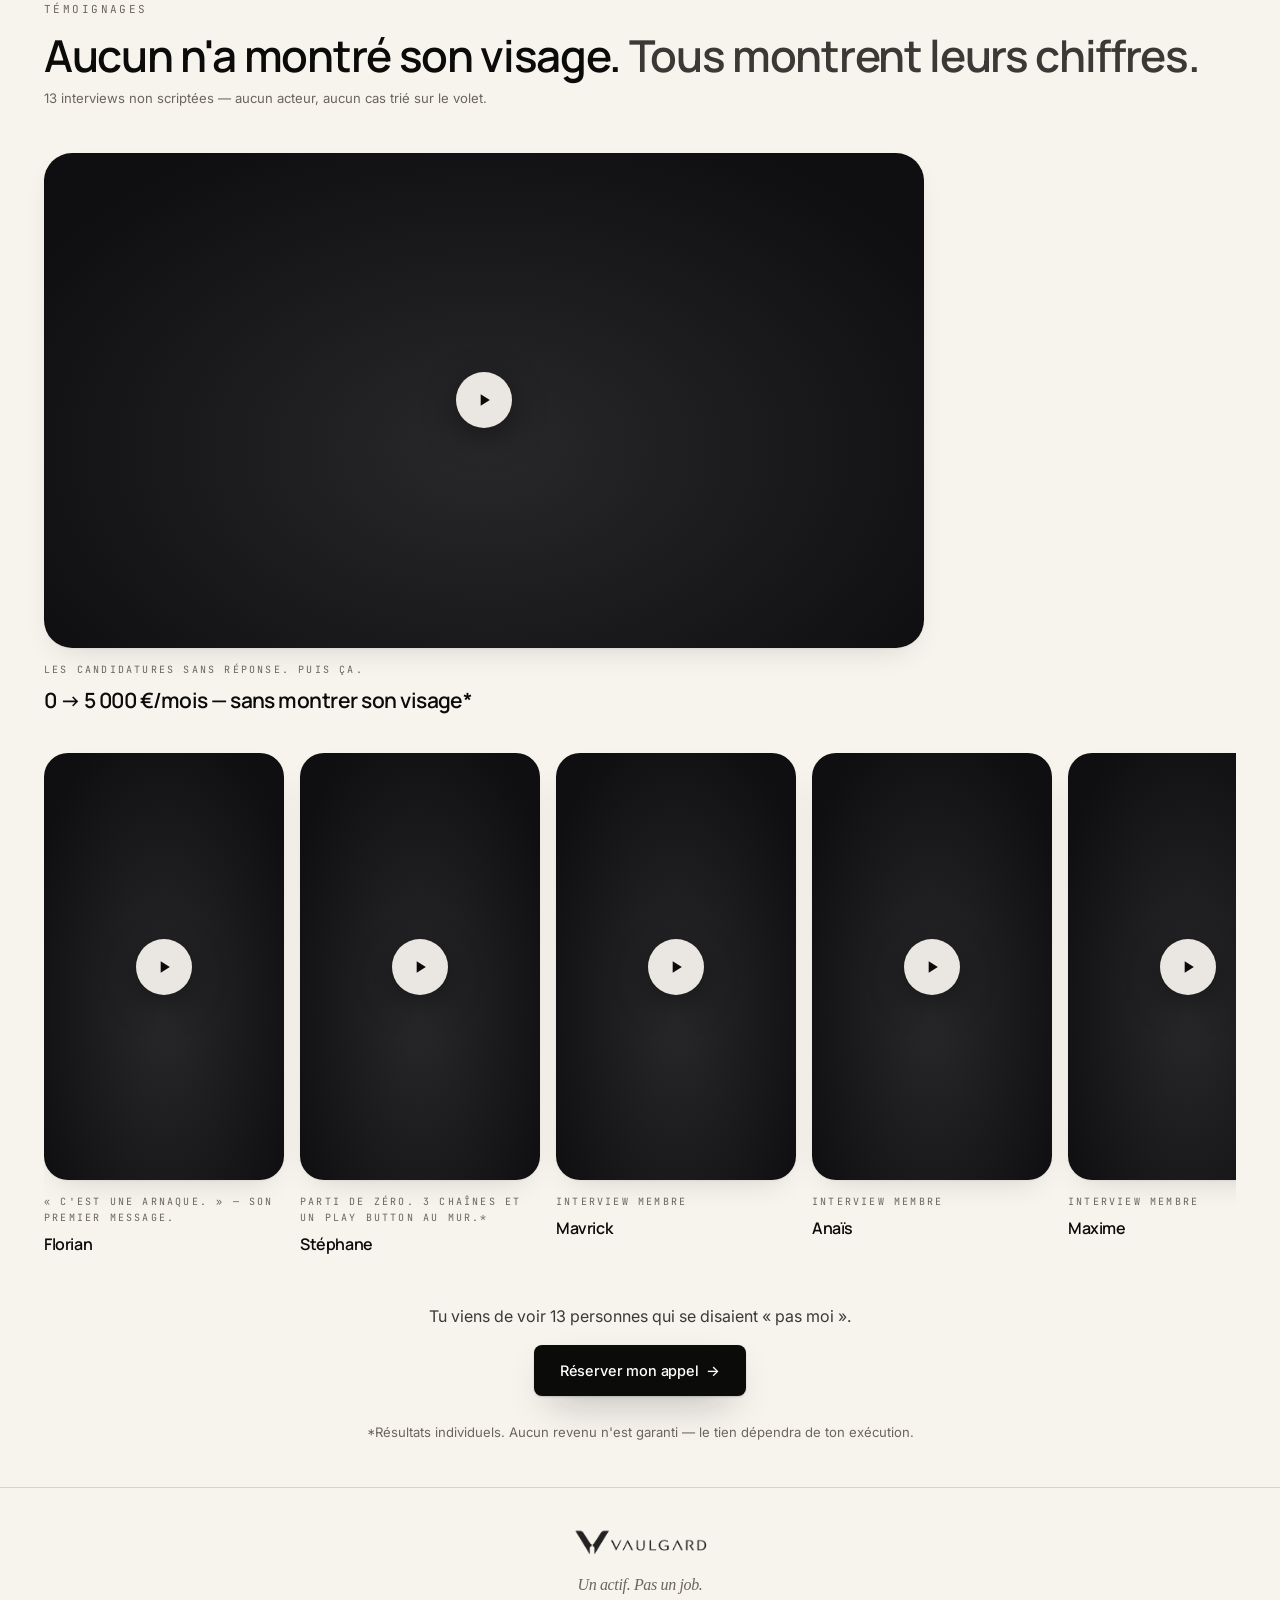
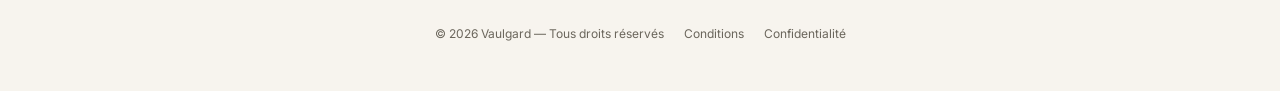
==== commit be2d0991: "40 minutes au lieu de 30 Co-Authored-By: Claude Fable 5 <noreply@anthropic.com>" ====
--- a/index.html
+++ b/index.html
@@ -47,7 +47,7 @@
 
   <!-- ===== RÉSERVATION (iClosed direct) ===== -->
   <section class="booking-shell" id="reservation">
-    <h2 class="booking-title">Réserve ton appel — gratuit, 30 minutes</h2>
+    <h2 class="booking-title">Réserve ton appel — gratuit, 40 minutes</h2>
     <div id="booking-embed">
       <!-- iClosed inline widget begin -->
       <div class="iclosed-widget" data-url="https://app.iclosed.io/e/youtubefreedom/r-serve-ton-appel-avec-vaulgard" title="Réserve ton appel avec Vaulgard" style="width: 100%; height: 620px"></div>
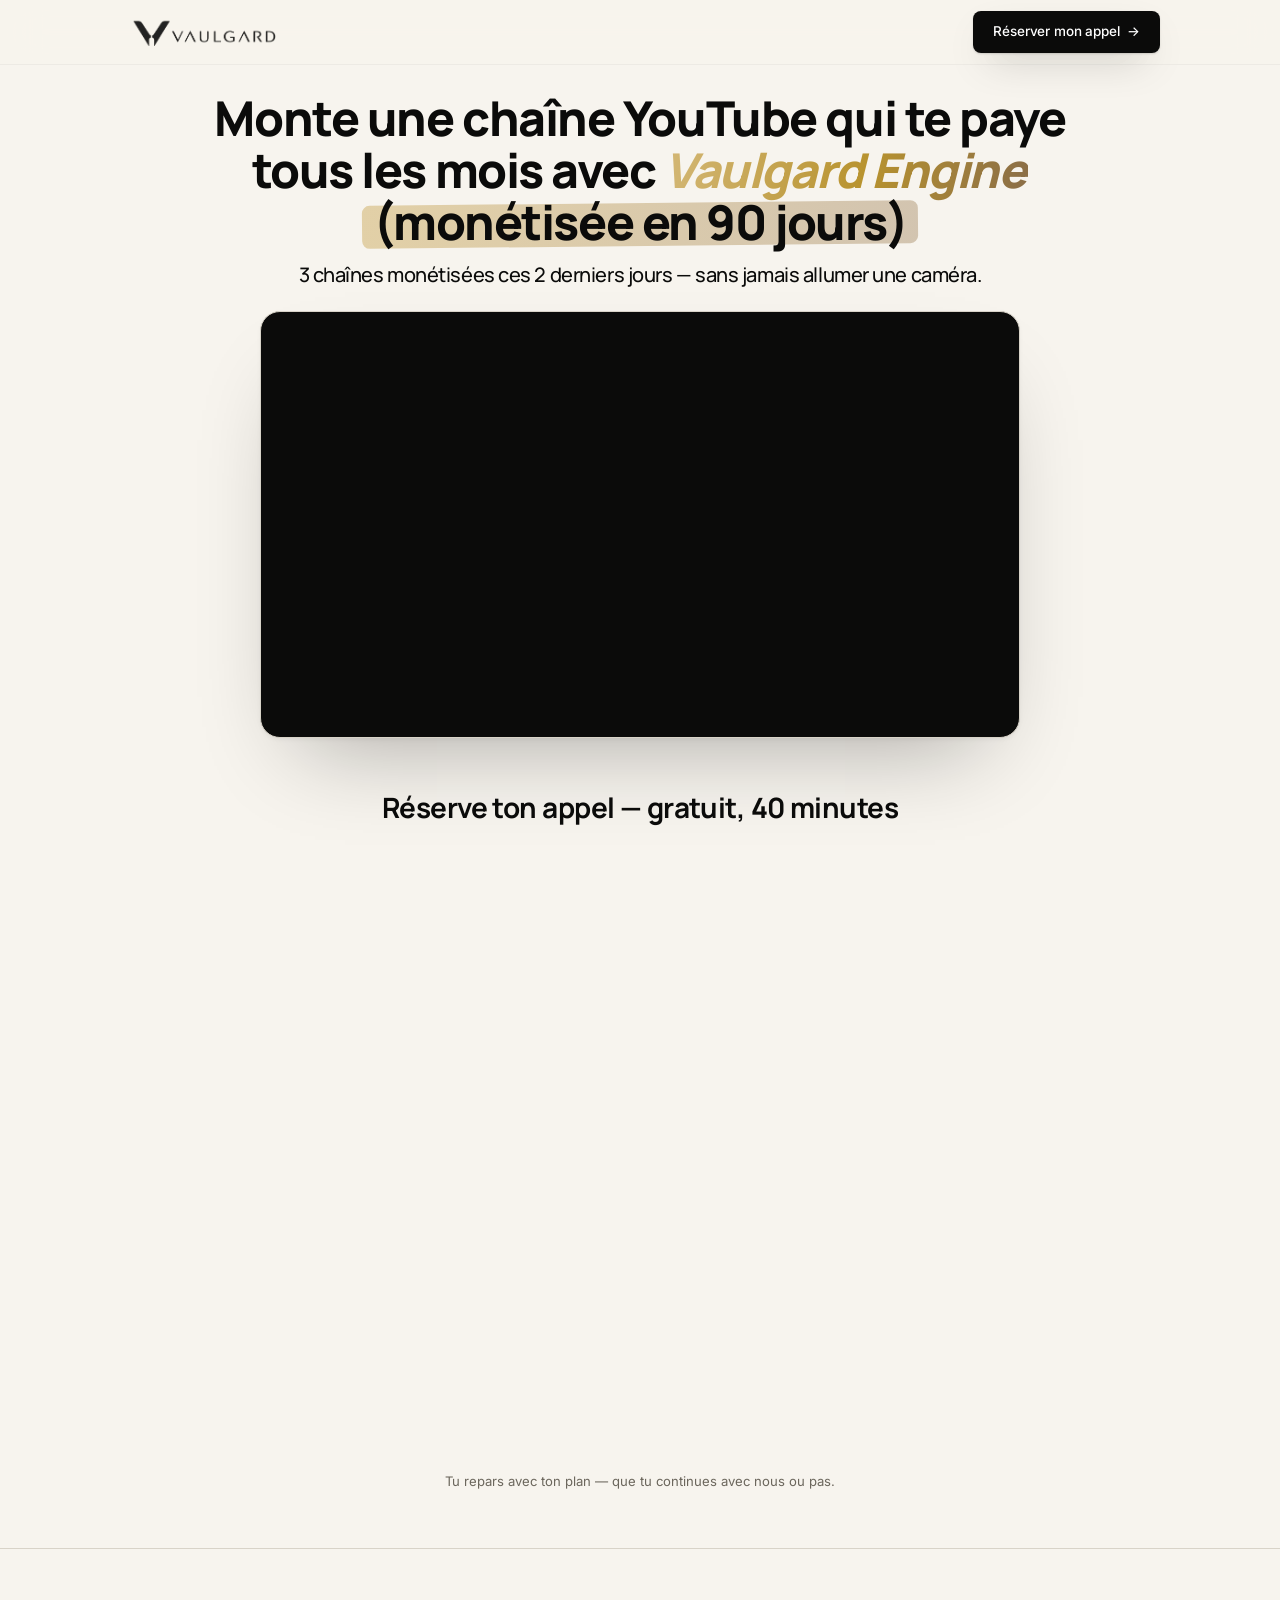
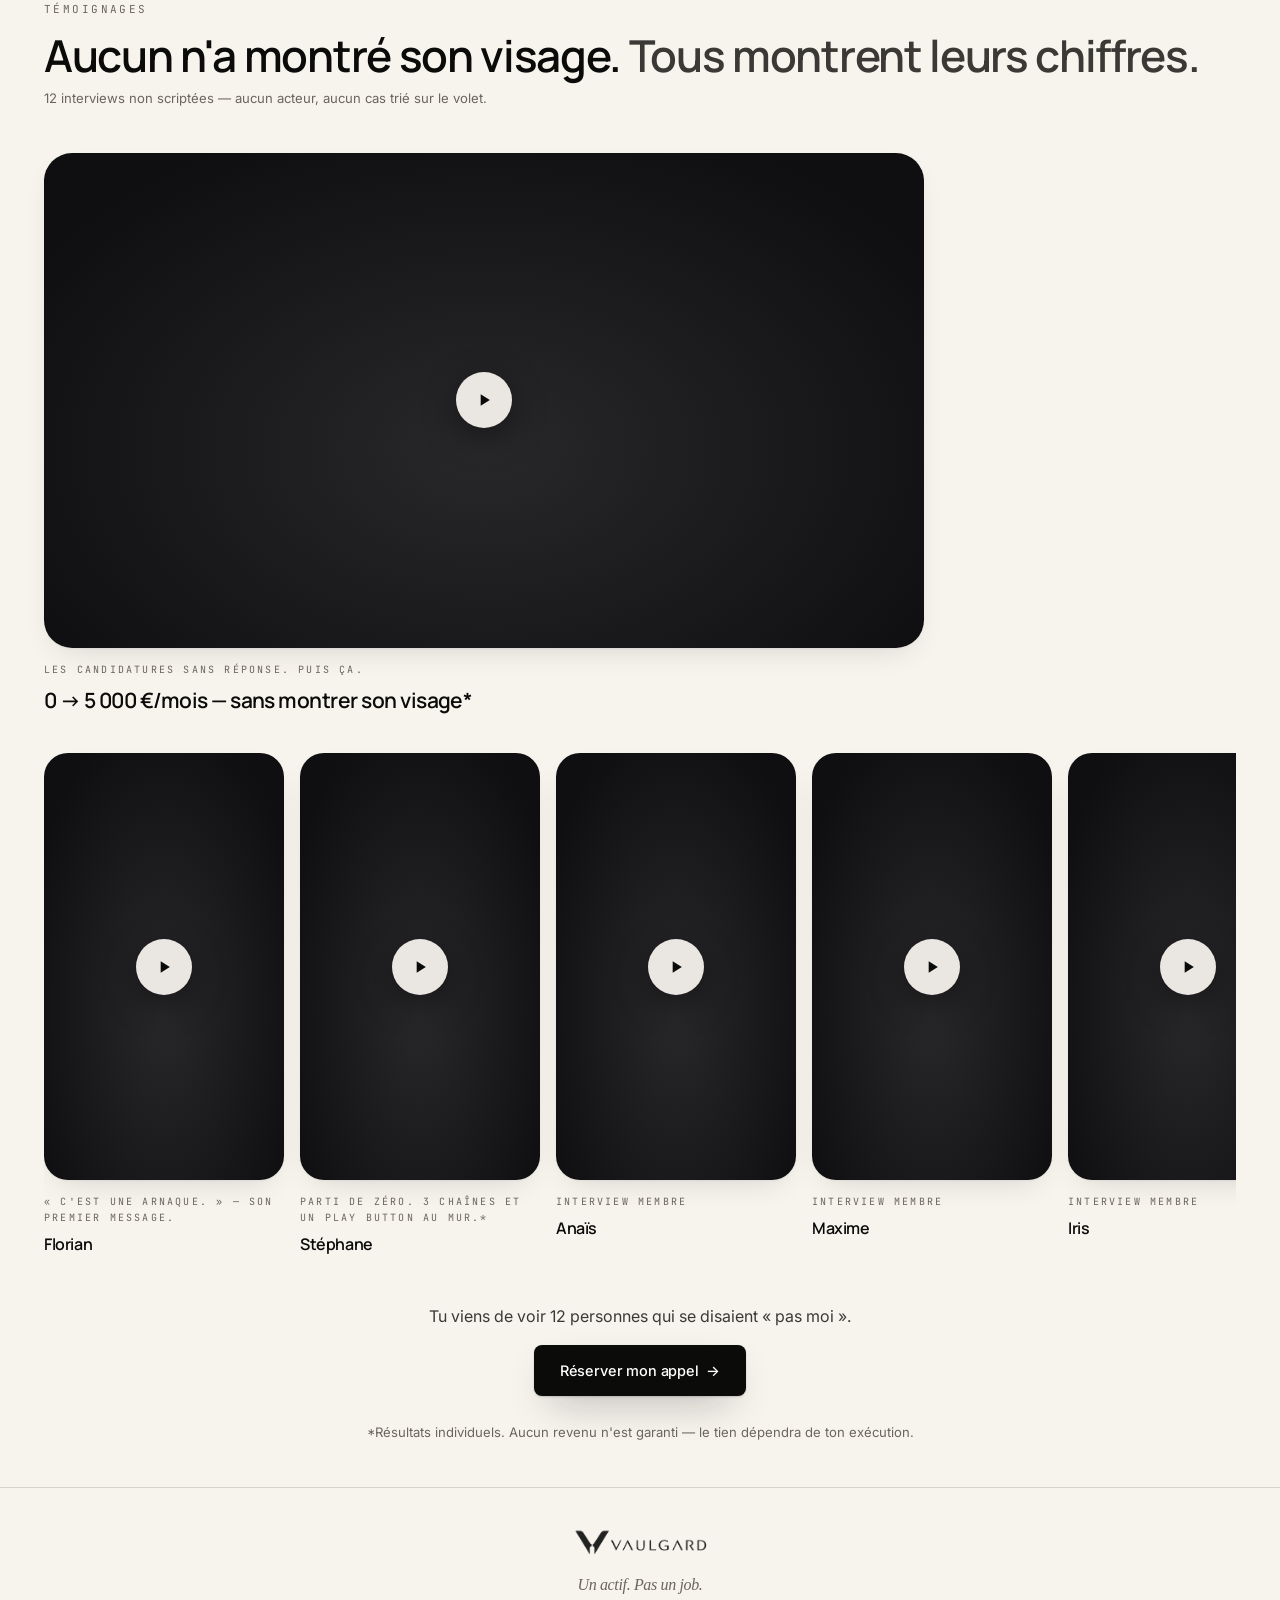
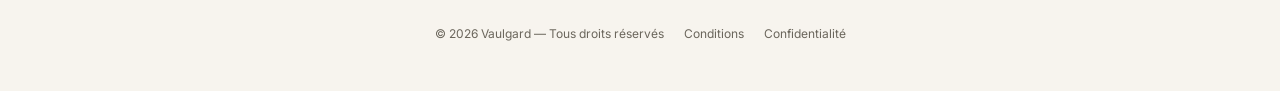
==== commit de4ff40f: "Retire Mavrick, compteurs 12 interviews / carte n°13 Co-Authored-By: Claude Fable 5 <noreply@anthrop" ====
--- a/index.html
+++ b/index.html
@@ -61,7 +61,7 @@
     <div class="wrap">
       <div class="eyebrow">Témoignages</div>
       <h2>Aucun n'a montré son visage. <span style="color:var(--ink-soft)">Tous montrent leurs chiffres.</span></h2>
-      <p class="small" style="margin-top:8px">13 interviews non scriptées — aucun acteur, aucun cas trié sur le volet.</p>
+      <p class="small" style="margin-top:8px">12 interviews non scriptées — aucun acteur, aucun cas trié sur le volet.</p>
 
       <!-- Étude de cas vedette (16:9) : le chiffre nu dans la légende, l'histoire dans la vidéo -->
       <div class="vwide-holder">
@@ -78,7 +78,7 @@
       <div class="vrow" id="vrow"></div>
 
       <p class="tcenter" style="margin-top:30px">
-        <span class="muted" style="display:block; margin-bottom:16px">Tu viens de voir 13 personnes qui se disaient «&nbsp;pas moi&nbsp;».</span>
+        <span class="muted" style="display:block; margin-bottom:16px">Tu viens de voir 12 personnes qui se disaient «&nbsp;pas moi&nbsp;».</span>
         <a class="btn" href="#reservation">Réserver mon appel&nbsp;&nbsp;→</a>
       </p>
       <p class="small tcenter" style="margin-top:26px">*Résultats individuels. Aucun revenu n'est garanti — le tien dépendra de ton exécution.</p>
@@ -167,7 +167,6 @@
 
       /* ==================== TÉMOIGNAGES VIDÉO (Wistia, façade lazy) ==================== */
       const INTERVIEWS = [
-        { name: "Mavrick", key: "Mavrick", id: "fa5pj73c7q" },
         { name: "Florian", key: "Florian", id: "7ib4vhbiqf" },
         { name: "Anaïs", key: "Anaïs", id: "6h39q9zx93" },
         { name: "Maxime", key: "Maxime-1", id: "0tf9fwvzmh" },
@@ -238,8 +237,8 @@
       cta.className = "vcard-holder vslot vslot-cta";
       cta.innerHTML =
         '<a class="vcard cta-card" href="#reservation">' +
-        '<span class="n14">N°14</span>' +
-        "<span class=\"cta-line\">L'histoire n°14.<br />La tienne.</span>" +
+        '<span class="n14">N°13</span>' +
+        "<span class=\"cta-line\">L'histoire n°13.<br />La tienne.</span>" +
         '<span class="cta-sub">Imagine ton interview ici, dans 6 mois.</span>' +
         '<span class="btn" style="pointer-events:none">Réserver mon appel →</span>' +
         "</a>";
